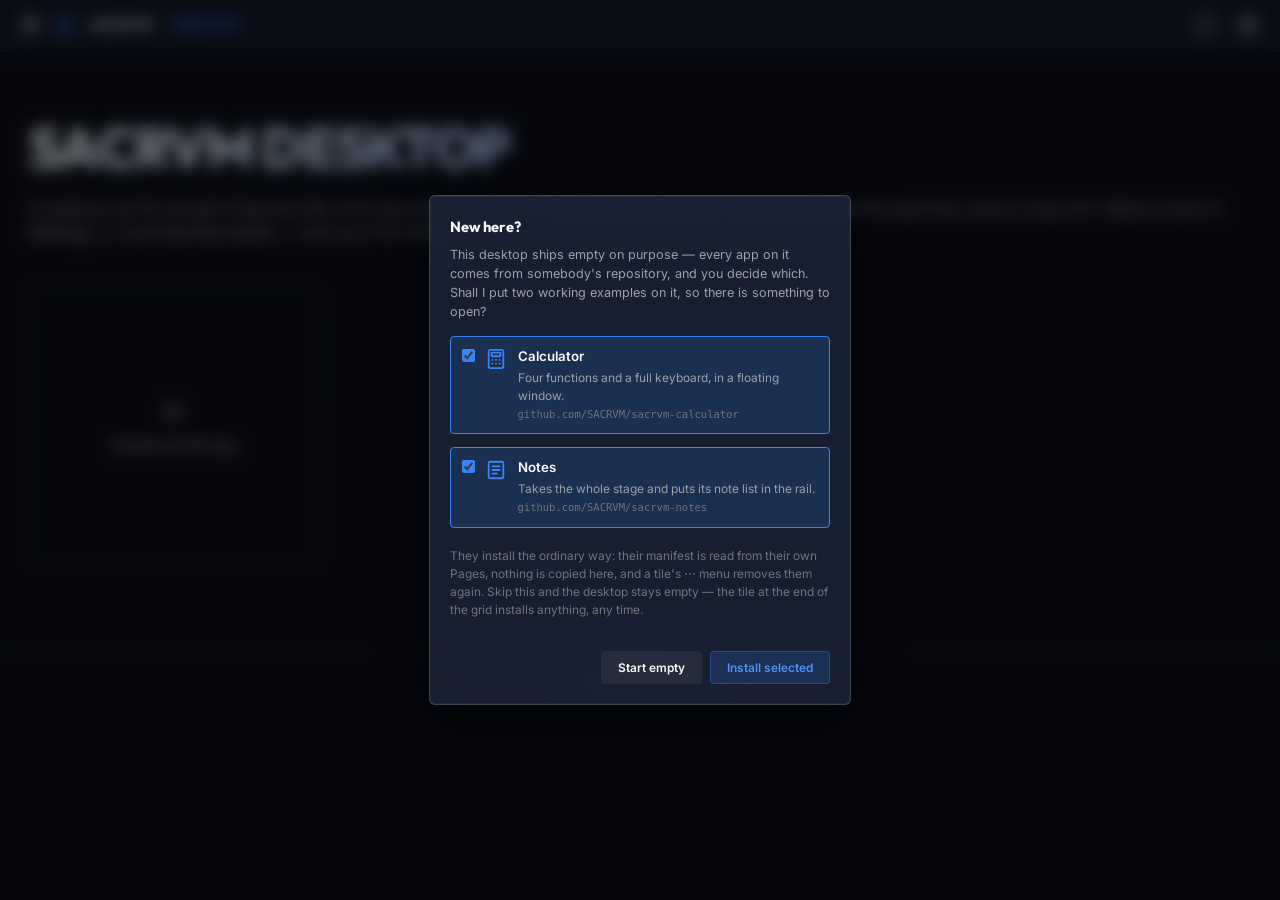
==== index.html @ feb975e4 "The desktop stops lending its hull APPKIT 1.4.0 inverts the shell model: an app is complete — nav, t" ====
<!DOCTYPE html>
<html lang="en">
<head>
    <meta charset="UTF-8">
    <meta name="viewport" content="width=device-width, initial-scale=1.0">
    <title>SACRVM DESKTOP</title>
    <meta name="description" content="A web desktop you fill yourself: paste a repo URL, the app installs. Zero dependencies, zero build — apps are web components, the desktop is one page.">

    <meta property="og:title" content="SACRVM DESKTOP">
    <meta property="og:description" content="A web desktop you fill yourself: paste a repo URL, the app installs.">
    <meta property="og:url" content="https://desktop.sacrvm.dev/">
    <meta property="og:type" content="website">

    <link rel="icon" href="data:image/svg+xml,<svg xmlns='http://www.w3.org/2000/svg' viewBox='0 0 24 24' fill='none' stroke='%233b82f6' stroke-width='2' stroke-linecap='round' stroke-linejoin='round'><path d='M21 16V8a2 2 0 0 0-1-1.73l-7-4a2 2 0 0 0-2 0l-7 4A2 2 0 0 0 3 8v8a2 2 0 0 0 1 1.73l7 4a2 2 0 0 0 2 0l7-4A2 2 0 0 0 21 16z'/><polyline points='3.27 6.96 12 12.01 20.73 6.96'/><line x1='12' y1='22.08' x2='12' y2='12'/></svg>">

    <link rel="stylesheet" href="kit/css/ui.css">
    <link rel="stylesheet" href="desktop.css">

    <!-- The kit is vendored: this repo owns a copy of kit/ and upgrades when
         it chooses. A desktop hosts apps it does not know in advance, so it
         loads the whole kit rather than cherry-picking. -->
    <script defer src="kit/js/all.js"></script>
    <script defer src="desktop.js"></script>
</head>
<body class="app-page">
    <!-- ONE stage, and the apps on it are COMPLETE: each draws its own
         chrome. The desktop owns only its home section — ribbon included —
         and the bare stage; on stage it is present through context.host,
         rendered by the app in its own nav. -->
    <div class="app-stage" id="app-stage">
        <!-- Shown at "#/", hidden while a view app is on stage. The ribbon
             is the home's chrome, so it lives and dies with it — and it
             stays quiet: two icon buttons, no chrome competing with the
             apps. Installing lives in the grid, where the apps are. -->
        <div id="app-home" class="app-home">
            <sac-nav brand="SACRVM" brand-icon="cube" brand-href="#/" app-name="DESKTOP">
                <div slot="toolbar" class="toolbar">
                    <!-- Only there once somebody said who they are: anonymous is the
                         default, and an empty badge would be chrome about nothing. -->
                    <button class="nav-icon-btn who-btn" id="me-btn" hidden title="You" aria-label="You">
                        <sac-avatar id="me-avatar" style="--avatar-size: 26px"></sac-avatar>
                    </button>
                    <button class="nav-icon-btn" id="info-btn" title="How this works" aria-label="How this works">
                        <sac-icon name="info"></sac-icon>
                    </button>
                    <button class="nav-icon-btn" id="settings-btn" title="Settings" aria-label="Settings">
                        <sac-icon name="settings"></sac-icon>
                    </button>
                </div>
            </sac-nav>

            <div class="orb"></div>

            <div class="hub-container">
                <header>
                    <h1>SACRVM DESKTOP</h1>
                    <p class="intro-text">
                        A desktop you fill yourself. Paste the URL of an app repository and it
                        is installed — the desktop remembers where the app lives, never a copy
                        of it. Make it yours in <strong>Settings</strong>, or read
                        <strong>how this works</strong> — both up in the ribbon.
                    </p>
                </header>

                <!-- Apps, then the install tile that closes the row.
                     desktop.js keeps that tile last on every render. -->
                <main class="grid" id="tiles"></main>
            </div>

            <sac-footer brand="SACRVM DESKTOP"
                        link-href="https://github.com/SACRVM/sacrvm-desktop" link-label="GITHUB"></sac-footer>
        </div>
        <!-- View apps are appended here by sac.apps. -->
    </div>

    <sac-command-palette></sac-command-palette>
</body>
</html>
---- kit/css/ui.css ----
/* ==========================================================================
   SACRVM APPKIT — global stylesheet
   Tokens, element baseline, CSS patterns and page layouts in one file.

   THEMING MODEL — seeds in, everything else derived:
   A theme is (a) a handful of SEED colors and (b) a light-or-dark flag.
   Every other color in the kit is DERIVED from the seeds via color-mix(),
   so swapping seeds (or flipping the flag) re-themes every component and
   pattern at once. Components never use raw colors — seeds and derived
   tokens only.

   - Dark is the default (:root). Its seed values are the kit's proven
     production palette.
   - Light mode: <html data-theme="light"> — swaps the neutral seeds and the
     few direction-dependent derivations. Nothing else changes.
   - Custom theme: override seeds after this file loads. Example:

       :root { --accent: #10b981; }                     (per-app accent)
       :root[data-theme="light"] { --bg: #fdf6ec; }     (custom light ground)

   This file is REQUIRED by every kit component. Components reference the
   tokens without fallback values on purpose: a missing ui.css should fail
   loudly (unstyled), not silently drift (var() fallbacks rot).
   ========================================================================== */

/* --------------------------------------------------------------------------
   1. Fonts — self-hosted (OFL 1.1), latin + latin-ext subsets.
   Inter 400/500/600 (body/UI), Outfit 600/700/800 (display/headlines).
   Anything outside the unicode-ranges falls back to the system sans stack.
   -------------------------------------------------------------------------- */
@font-face {
    font-family: 'Inter';
    font-style: normal;
    font-weight: 400 600;
    font-display: swap;
    src: url('../fonts/inter-latin.woff2') format('woff2');
    unicode-range: U+0000-00FF, U+0131, U+0152-0153, U+02BB-02BC, U+02C6, U+02DA, U+02DC, U+0304, U+0308, U+0329, U+2000-206F, U+20AC, U+2122, U+2191, U+2193, U+2212, U+2215, U+FEFF, U+FFFD;
}
@font-face {
    font-family: 'Inter';
    font-style: normal;
    font-weight: 400 600;
    font-display: swap;
    src: url('../fonts/inter-latin-ext.woff2') format('woff2');
    unicode-range: U+0100-02BA, U+02BD-02C5, U+02C7-02CC, U+02CE-02D7, U+02DD-02FF, U+0304, U+0308, U+0329, U+1D00-1DBF, U+1E00-1E9F, U+1EF2-1EFF, U+2020, U+20A0-20AB, U+20AD-20C0, U+2113, U+2C60-2C7F, U+A720-A7FF;
}
@font-face {
    font-family: 'Outfit';
    font-style: normal;
    font-weight: 600 800;
    font-display: swap;
    src: url('../fonts/outfit-latin.woff2') format('woff2');
    unicode-range: U+0000-00FF, U+0131, U+0152-0153, U+02BB-02BC, U+02C6, U+02DA, U+02DC, U+0304, U+0308, U+0329, U+2000-206F, U+20AC, U+2122, U+2191, U+2193, U+2212, U+2215, U+FEFF, U+FFFD;
}
@font-face {
    font-family: 'Outfit';
    font-style: normal;
    font-weight: 600 800;
    font-display: swap;
    src: url('../fonts/outfit-latin-ext.woff2') format('woff2');
    unicode-range: U+0100-02BA, U+02BD-02C5, U+02C7-02CC, U+02CE-02D7, U+02DD-02FF, U+0304, U+0308, U+0329, U+1D00-1DBF, U+1E00-1E9F, U+1EF2-1EFF, U+2020, U+20A0-20AB, U+20AD-20C0, U+2113, U+2C60-2C7F, U+A720-A7FF;
}

/* --------------------------------------------------------------------------
   2. SEEDS — the whole theme is these values + the light/dark flag.
   -------------------------------------------------------------------------- */
:root {
    /* Native chrome (select popups, date pickers, autofill, scrollbars)
       follows the app's scheme. Flipped by [data-theme="light"]. */
    color-scheme: dark;

    /* Neutral seeds — shared-hue slate family (bg/panel/glass sharing one
       hue makes a raised surface read as raised, not foreign). */
    --bg:      #0b0f1a;     /* page ground */
    --fg:      #f8fafc;     /* foreground: text, borders, hover washes */
    --surface: #1e293b;     /* the glassmorphic material (tiles, windows) */

    /* Semantic seeds. --accent is THE per-app override point (one variable
       re-themes a whole app). The other four encode state, separate from
       brand identity. */
    --accent:      #3b82f6; /* app identity / primary actions */
    --accent-edit: #a855f7; /* edit modes */
    --accent-warm: #f97316; /* shared/unsaved/attention state */
    --danger:      #ef4444; /* destructive / overdue */
    --ok:          #22c55e; /* success */
    --on-accent:   #ffffff; /* ink on accent/edit/danger FILLS; warm + ok
                               take the dark inks --on-warm/--on-ok instead
                               (see the AA layer in the derived block) */

    /* Direction poles for derivation: surfaces "lift" toward --lift when
       raised; shadows and sunken fields mix toward --sink. */
    --lift: #ffffff;
    --sink: #000000;

    /* Viewport ground (canvas areas) — black in every theme by convention;
       override per app if a light viewport is wanted. */
    --viewport-bg: #000000;

    /* Data palette — 10 named slots for user-colored things (chips, labels,
       series). Persisted data stores the slot NAME, not a hex, so a re-theme
       never rewrites stored records. Not derived: it IS data. */
    --palette-blue:   #3b82f6;
    --palette-orange: #f97316;
    --palette-red:    #ef4444;
    --palette-green:  #10b981;
    --palette-purple: #8b5cf6;
    --palette-pink:   #ec4899;
    --palette-yellow: #eab308;
    --palette-teal:   #14b8a6;
    --palette-gray:   #64748b;
    --palette-indigo: #6366f1;

    /* Motion rails — use these instead of ad-hoc cubic-beziers so all views
       stay in one motion language. */
    --ease-bounce: cubic-bezier(0.175, 0.885, 0.32, 1.275);
    --ease-smooth: cubic-bezier(0.4, 0, 0.2, 1);
    --ease-swift:  cubic-bezier(0.77, 0, 0.175, 1);   /* panel slides */

    /* Shape scale — one radius per element class; identical in every theme
       (never redeclared in a [data-theme] block). Override the three vars
       to resharpen or soften the whole kit at once. */
    --radius-s: 2px;   /* mini elements: strips, tracks, tiny thumbs, inner wells */
    --radius-m: 4px;   /* controls: buttons, inputs, chips, menu items, tabs */
    --radius-l: 6px;   /* surfaces: panels, cards, tiles, windows, dialogs, popovers, toasts */
}

/* --------------------------------------------------------------------------
   3. DERIVED TOKENS — never set these in a theme; override a seed instead.
   (The cascade still lets a brand pin an individual derived token if it
   truly must — that is the escape hatch, not the mechanism.)

   Also derived ON the per-app hosts, not only on :root. An app that carries
   its own --accent would otherwise get half a retheme: direct var(--accent)
   users follow it, while everything derived still resolves against the root's
   accent — custom properties are substituted where they are DECLARED, so a
   derivation living only on :root has the root's seed baked in.

   .sac-app is set by sac.app.Element on every app element, so an app is an
   accent scope wherever it runs — on a desktop's stage, in a window, or
   alone in its own page. .sac-app-view and sac-window cover apps that
   implement the contract by hand.
   -------------------------------------------------------------------------- */
:root,
.sac-app,
.sac-app-view,
sac-window {
    /* Surfaces */
    --panel:       color-mix(in srgb, var(--bg) 95%, var(--lift));      /* sidebars, cards   */
    --panel-2:     color-mix(in srgb, var(--bg) 90%, var(--lift));      /* elevated panel    */
    --glass-hue:   color-mix(in srgb, var(--surface) 45%, var(--bg));   /* internal carrier  */
    --glass:       color-mix(in srgb, var(--glass-hue) 70%, transparent);   /* windows, overlays */
    --glass-strong:color-mix(in srgb, var(--glass-hue) 88%, transparent);   /* menus, nav ribbon */
    --tile:        color-mix(in srgb, var(--surface) 70%, transparent);     /* launcher tiles    */
    --tile-hover:  color-mix(in srgb, var(--surface) 90%, transparent);
    --field:       color-mix(in srgb, var(--sink) 30%, transparent);        /* input/select bg   */

    /* Text — two-step secondary: --text-muted carries real secondary
       information (AA on every plane); --text-dim is strictly tertiary,
       never the only carrier of information, and holds 3:1 on --surface —
       the worst-case (lightest) plane — in both themes at this ratio. */
    --text:       var(--fg);
    --text-muted: color-mix(in srgb, var(--fg) 62%, var(--bg));
    --text-dim:   color-mix(in srgb, var(--fg) 43%, var(--bg));

    /* Lines + washes */
    --border:        color-mix(in srgb, var(--fg) 8%, transparent);
    --border-strong: color-mix(in srgb, var(--fg) 16%, transparent);
    --hover:         color-mix(in srgb, var(--fg) 8%, transparent);   /* hover wash        */
    --hover-strong:  color-mix(in srgb, var(--fg) 14%, transparent);  /* active/press wash */

    /* Accent derivations — follow --accent automatically, so the per-app
       accent override re-themes these too. */
    --accent-strong: color-mix(in oklab, var(--accent) 82%, var(--sink)); /* hover of primary */
    --accent-tint:   color-mix(in srgb, var(--accent) 16%, transparent);  /* active-item bg   */
    --accent-glow:   color-mix(in srgb, var(--accent) 30%, transparent);  /* glows, shadows   */

    /* AA layer — a state color has two jobs at two contrast bars, and one
       lightness cannot serve both: identity (rings, borders, icons — 3:1)
       stays the seed itself; a plane that CARRIES TEXT needs 4.5:1 with its
       ink. Every ratio below is solved against the default seeds and the
       worst-case plane; a brand pouring in very different seeds re-checks
       (or pins) these.
       Warm + ok keep the seed as fill — white can never reach 4.5:1 on those
       hues (a property of the hue, not a calibration issue) — and take a
       dark ink instead. */
    --accent-fill:      color-mix(in oklab, var(--accent) 91%, var(--sink));
    --accent-edit-fill: color-mix(in oklab, var(--accent-edit) 93%, var(--sink));
    --danger-fill:      color-mix(in oklab, var(--danger) 91%, var(--sink));
    --accent-warm-fill: var(--accent-warm);
    --ok-fill:          var(--ok);

    --on-edit:   var(--on-accent);
    --on-danger: var(--on-accent);
    --on-warm:   color-mix(in srgb, var(--sink) 68%, var(--accent-warm));
    --on-ok:     color-mix(in srgb, var(--sink) 63%, var(--ok));

    /* The same state colors, readable as TEXT on this theme's ground —
       solved against --surface, the lightest plane in dark. The light block
       re-solves these toward --sink. */
    --accent-text:      color-mix(in oklab, var(--accent) 90%, var(--lift));
    --accent-edit-text: color-mix(in oklab, var(--accent-edit) 86%, var(--lift));
    --accent-warm-text: var(--accent-warm);   /* passes on dark as-is */
    --danger-text:      color-mix(in oklab, var(--danger) 89%, var(--lift));
    --ok-text:          var(--ok);            /* passes on dark as-is */

    /* Elevation */
    --shadow-1: 0 2px 8px  color-mix(in srgb, var(--sink) 35%, transparent);
    --shadow-2: 0 8px 24px color-mix(in srgb, var(--sink) 45%, transparent);

    /* Scrollbar parts (also duplicated inside scrollable Shadow DOM — the
       global rules below do not pierce shadow roots). */
    --scrollbar-thumb:       color-mix(in srgb, var(--fg) 18%, transparent);
    --scrollbar-thumb-hover: color-mix(in srgb, var(--fg) 32%, transparent);
}

/* --------------------------------------------------------------------------
   4. LIGHT FLAG — swaps neutral seeds + the few direction-dependent
   derivations. Semantic seeds and the palette stay (they read fine on light
   ground); override them per brand if needed.
   -------------------------------------------------------------------------- */
:root[data-theme="light"] {
    color-scheme: light;

    --bg:      #eef2f7;
    --fg:      #0f172a;
    --surface: #ffffff;
    /* Raised surfaces still lift toward white on light ground (material
       convention); shadows still sink toward black — poles stay. */

    /* Direction-dependent re-derivations (same seeds, different ratios): */
    --field:    color-mix(in srgb, var(--sink) 5%, transparent);
    --shadow-1: 0 2px 8px  color-mix(in srgb, var(--sink) 12%, transparent);
    --shadow-2: 0 8px 24px color-mix(in srgb, var(--sink) 18%, transparent);
    --glass:        color-mix(in srgb, var(--glass-hue) 78%, transparent);
    --glass-strong: color-mix(in srgb, var(--glass-hue) 92%, transparent);

    /* Elevation must step PERCEPTIBLY toward white here — the dark ratios
       (95/90% of an already almost-white bg) leave no visible lift
       (measured: dL 0.002 per step, far below perceptibility). */
    --panel:   color-mix(in srgb, var(--bg) 62%, var(--lift));
    --panel-2: color-mix(in srgb, var(--bg) 30%, var(--lift));

    /* State-as-text re-solved for a white worst-case plane. */
    --accent-text:      color-mix(in oklab, var(--accent) 91%, var(--sink));
    --accent-edit-text: color-mix(in oklab, var(--accent-edit) 93%, var(--sink));
    --accent-warm-text: color-mix(in oklab, var(--accent-warm) 81%, var(--sink));
    --danger-text:      color-mix(in oklab, var(--danger) 91%, var(--sink));
    --ok-text:          color-mix(in oklab, var(--ok) 75%, var(--sink));
}

/* `data-theme="auto"` follows the OS instead of an explicit choice — same
   declarations as the light block above, gated behind prefers-color-scheme.
   Keep this block in sync with the light block above. */
@media (prefers-color-scheme: light) {
    :root[data-theme="auto"] {
        color-scheme: light;

        --bg:      #eef2f7;
        --fg:      #0f172a;
        --surface: #ffffff;

        --field:    color-mix(in srgb, var(--sink) 5%, transparent);
        --shadow-1: 0 2px 8px  color-mix(in srgb, var(--sink) 12%, transparent);
        --shadow-2: 0 8px 24px color-mix(in srgb, var(--sink) 18%, transparent);
        --glass:        color-mix(in srgb, var(--glass-hue) 78%, transparent);
        --glass-strong: color-mix(in srgb, var(--glass-hue) 92%, transparent);

        --panel:   color-mix(in srgb, var(--bg) 62%, var(--lift));
        --panel-2: color-mix(in srgb, var(--bg) 30%, var(--lift));

        --accent-text:      color-mix(in oklab, var(--accent) 91%, var(--sink));
        --accent-edit-text: color-mix(in oklab, var(--accent-edit) 93%, var(--sink));
        --accent-warm-text: color-mix(in oklab, var(--accent-warm) 81%, var(--sink));
        --danger-text:      color-mix(in oklab, var(--danger) 91%, var(--sink));
        --ok-text:          color-mix(in oklab, var(--ok) 75%, var(--sink));
    }
}

/* --------------------------------------------------------------------------
   5. Scrollbars — global. NOTE: `*` does NOT pierce Shadow DOM; components
   with scrollable shadow content must duplicate these rules inside.
   -------------------------------------------------------------------------- */
* {
    scrollbar-width: thin;
    scrollbar-color: var(--scrollbar-thumb) transparent;
}
*::-webkit-scrollbar { width: 10px; height: 10px; }
*::-webkit-scrollbar-track { background: transparent; }
*::-webkit-scrollbar-thumb {
    background: var(--scrollbar-thumb);
    background-clip: content-box;
    border: 2px solid transparent;
    border-radius: var(--radius-s);
}
*::-webkit-scrollbar-thumb:hover {
    background: var(--scrollbar-thumb-hover);
    background-clip: content-box;
}
*::-webkit-scrollbar-corner { background: transparent; }

/* --------------------------------------------------------------------------
   6. Base
   -------------------------------------------------------------------------- */
* { box-sizing: border-box; }

html, body {
    margin: 0;
    padding: 0;
    min-height: 100vh;
    background: var(--bg);
    color: var(--text);
    font-family: 'Inter', -apple-system, BlinkMacSystemFont, sans-serif;
    font-size: 14px;
    line-height: 1.5;
    -webkit-font-smoothing: antialiased;
}

h1, h2, h3, h4, h5, h6 {
    font-family: 'Outfit', sans-serif;
    font-weight: 700;
    letter-spacing: -0.02em;
    margin: 0;
}

a { color: var(--accent); text-decoration: none; }
a:hover { text-decoration: underline; }
/* Block-level link cards are buttons in spirit — hover-underlining their
   whole text body reads as a rendering glitch. (0,2,0) outweighs (0,1,1). */
.tile:hover { text-decoration: none; }

button {
    font-family: inherit;
    cursor: pointer;
    border: none;
    background: none;
    color: inherit;
}

/* --------------------------------------------------------------------------
   7. Form baseline
   -------------------------------------------------------------------------- */
label {
    display: block;
    font-size: 0.7rem;
    text-transform: uppercase;
    color: var(--text-muted);
    margin-bottom: 0.4rem;
    font-weight: 700;
    letter-spacing: 0.05em;
}

input, textarea {
    font-family: inherit;
    color: var(--text);
    background: var(--field);
    border: 1px solid var(--border);
    border-radius: var(--radius-m);
    padding: 0.6rem;
    width: 100%;
    transition: border-color 0.2s ease, background 0.2s ease;
}
input:hover:not(:disabled) {
    border-color: var(--border-strong);
}
input:focus, textarea:focus {
    outline: none;
    border-color: var(--accent);
    box-shadow: 0 0 0 2px color-mix(in srgb, var(--accent) 10%, transparent);
}

/* Hide native number spinners */
input::-webkit-outer-spin-button,
input::-webkit-inner-spin-button { -webkit-appearance: none; margin: 0; }
input[type="number"] { -moz-appearance: textfield; appearance: textfield; }

/* Selection is re-enabled where text entry happens (workspace pages set
   user-select:none on body). */
input, textarea, [contenteditable] {
    -webkit-user-select: text;
    user-select: text;
}

/* <select>: dark field + painted chevron. appearance:none kills the native
   arrow, so we paint our own AS A BACKGROUND IMAGE ONLY — sizing classes may
   add padding/width but MUST NOT re-declare the `background` shorthand
   (that wipes the chevron; documented trap, see the style guide). */
select {
    appearance: none;
    width: 100%;
    background-color: var(--field);
    background-image: url("data:image/svg+xml,%3Csvg xmlns='http://www.w3.org/2000/svg' width='12' height='12' viewBox='0 0 24 24' fill='none' stroke='%2394a3b8' stroke-width='2.5' stroke-linecap='round' stroke-linejoin='round'%3E%3Cpolyline points='6 9 12 15 18 9'/%3E%3C/svg%3E");
    background-repeat: no-repeat;
    background-position: right 10px center;
    border: 1px solid var(--border);
    border-radius: var(--radius-m);
    padding: 8px 32px 8px 10px;
    color: var(--text);
    font-family: inherit;
    font-size: 13px;
    outline: none;
    cursor: pointer;
    transition: border-color 0.15s;
}
select:focus { border-color: var(--accent); }
select option { background-color: var(--panel); color: var(--text); }
:root[data-theme="light"] select {
    background-image: url("data:image/svg+xml,%3Csvg xmlns='http://www.w3.org/2000/svg' width='12' height='12' viewBox='0 0 24 24' fill='none' stroke='%2364748b' stroke-width='2.5' stroke-linecap='round' stroke-linejoin='round'%3E%3Cpolyline points='6 9 12 15 18 9'/%3E%3C/svg%3E");
}

input[type="checkbox"], input[type="radio"] {
    width: auto;
    accent-color: var(--accent);
}

/* Table & kbd baseline — plain markup, no class required. */
table {
    width: 100%;
    border-collapse: collapse;
    font-size: 0.875rem;
}
th {
    text-align: left;
    font-size: 0.68rem;
    text-transform: uppercase;
    letter-spacing: 0.08em;
    color: var(--text-dim);
    font-weight: 700;
    padding: 0.45rem 0.9rem 0.45rem 0;
    border-bottom: 1px solid var(--border-strong);
}
td {
    padding: 0.55rem 0.9rem 0.55rem 0;
    border-bottom: 1px solid var(--border);
    color: var(--text-muted);
    vertical-align: top;
}
tbody tr:hover {
    background: color-mix(in srgb, var(--fg) 3%, transparent);
}

kbd {
    font-family: ui-monospace, SFMono-Regular, Menlo, Consolas, monospace;
    font-size: 0.82em;
    background: var(--field);
    border: 1px solid var(--border-strong);
    border-bottom-width: 2px;
    border-radius: var(--radius-s);
    padding: 2px 6px;
    color: var(--text);
}

/* --------------------------------------------------------------------------
   8. Buttons
   .btn is THE button (one class, replacing the legacy .btn/.tool-btn pair).
   Default: full-width uppercase sidebar button. Inside a .toolbar it shrinks
   to the 32px ribbon recipe — no repeated inline styles anywhere.
   -------------------------------------------------------------------------- */
.btn {
    background: color-mix(in srgb, var(--fg) 5%, transparent);
    border: 1px solid var(--border);
    color: var(--text);
    padding: 0.5rem 1rem;
    border-radius: var(--radius-m);
    font-weight: 600;
    cursor: pointer;
    width: 100%;
    font-family: inherit;
    text-transform: uppercase;
    letter-spacing: 0.02em;
    transition: all 0.2s ease;
    font-size: 0.7rem;
    display: flex;
    align-items: center;
    justify-content: center;
    gap: 8px;
}
.btn:hover:not(:disabled) {
    background: var(--hover);
    border-color: var(--accent);
}
.btn.primary {
    background: var(--accent-fill);
    color: var(--on-accent);
    border-color: transparent;
    transition: all 0.2s var(--ease-bounce);
}
.btn.primary:hover:not(:disabled) {
    background: var(--accent-strong);
    transform: translateY(-1px);
    box-shadow: 0 4px 12px var(--accent-glow);
}
.btn.danger {
    background: var(--danger-fill);
    border-color: transparent;
    color: var(--on-danger);
}
.btn.danger:hover:not(:disabled) {
    background: color-mix(in oklab, var(--danger) 82%, var(--sink));
}
.btn:disabled {
    opacity: 0.3;
    cursor: not-allowed;
}
/* [hidden] needs saying out loud here too: .btn's display:flex beats the
   UA's hidden rule (the same trap .sac-app-view guards against). */
.btn[hidden] { display: none; }

/* Toolbar recipe — for nav [slot="toolbar"] content and any button strip. */
.toolbar {
    display: flex;
    align-items: center;
    gap: 0.5rem;
}
.toolbar .btn {
    width: auto;
    height: 32px;
    padding: 0 0.8rem;
    font-size: 0.68rem;
}

/* Round icon button for ribbons/toolbars. */
.nav-icon-btn {
    background: transparent;
    border: none;
    color: var(--text-muted);
    cursor: pointer;
    width: 36px;
    height: 36px;
    display: flex;
    align-items: center;
    justify-content: center;
    border-radius: 50%;
    transition: all 0.2s var(--ease-smooth);
    padding: 0;
}
.nav-icon-btn:hover {
    background: var(--hover);
    color: var(--text);
    transform: translateY(-1px);
}
.nav-icon-btn:active {
    transform: translateY(0);
    background: var(--hover-strong);
}
.nav-icon-btn svg {
    width: 20px;
    height: 20px;
    stroke-width: 2.2;
    stroke-linecap: round;
    stroke-linejoin: round;
}

/* --------------------------------------------------------------------------
   9. Panels, cards, menus, logs (CSS patterns — documented in the style guide)
   -------------------------------------------------------------------------- */
.card {
    background: var(--panel);
    padding: 1.25rem;
    border-radius: var(--radius-l);
    border: 1px solid var(--border);
    box-shadow: var(--shadow-1);
}

.glass {
    background: var(--glass-strong);
    backdrop-filter: blur(12px);
    -webkit-backdrop-filter: blur(12px);
    border: 1px solid var(--border-strong);
}

.floating-menu {
    position: absolute;
    z-index: 1000;
    background: var(--glass-strong);
    backdrop-filter: blur(12px);
    -webkit-backdrop-filter: blur(12px);
    border: 1px solid var(--border-strong);
    border-radius: var(--radius-l);
    padding: 8px;
    display: flex;
    flex-direction: column;
    gap: 6px;
    box-shadow: var(--shadow-2);
    min-width: 160px;
    pointer-events: all;
    user-select: none;
}
.floating-menu-header {
    font-size: 0.6rem;
    font-weight: 800;
    color: var(--text-muted);
    text-transform: uppercase;
    letter-spacing: 0.1em;
    padding: 4px 6px;
    border-bottom: 1px solid var(--border);
    margin-bottom: 2px;
}
.floating-menu .btn {
    width: 100%;
    margin-top: 6px;
    padding: 6px;
}

/* Plain div-based log box (the component <sac-log> is the richer option). */
.log {
    font-size: 0.7rem;
    color: var(--text-muted);
    height: 100px;
    overflow-y: auto;
    background: var(--field);
    padding: 0.75rem;
    border-radius: var(--radius-m);
    border: 1px solid var(--border);
    font-family: monospace;
}

/* Skeleton — shimmering placeholder block for content still loading. */
.skeleton {
    position: relative;
    overflow: hidden;
    border-radius: var(--radius-m);
    background: color-mix(in srgb, var(--fg) 7%, transparent);
}
.skeleton::after {
    content: "";
    position: absolute;
    inset: 0;
    background: linear-gradient(90deg, transparent, color-mix(in srgb, var(--fg) 6%, transparent), transparent);
    animation: skeleton-sweep 1.6s infinite var(--ease-smooth);
}
.skeleton.text {
    height: 0.9em;
    border-radius: var(--radius-s);
}
.skeleton.circle {
    border-radius: 50%;
}
@keyframes skeleton-sweep {
    from { transform: translateX(-100%); }
    to   { transform: translateX(100%); }
}

/* --------------------------------------------------------------------------
   10. Breadcrumbs, pagination, empty states, badges
   (CSS patterns — documented on the style guide's Patterns page)
   -------------------------------------------------------------------------- */

/* Breadcrumbs — <ol class="crumbs"><li><a href="…">…</a></li>…
   <li aria-current="page">Current</li></ol>. Last crumb is either plain text
   or carries aria-current="page" on the <li> or an inner <a>. */
.crumbs {
    display: flex;
    flex-wrap: wrap;
    align-items: center;
    list-style: none;
    margin: 0;
    padding: 0;
    font-size: 0.8rem;
}
.crumbs li {
    display: flex;
    align-items: center;
}
.crumbs li + li::before {
    content: "\203A";
    margin: 0 0.5rem;
    color: var(--text-dim);
}
.crumbs a {
    color: var(--text-muted);
}
.crumbs a:hover {
    color: var(--text);
}
.crumbs [aria-current="page"] {
    color: var(--text);
    font-weight: 500;
}

/* Pagination — <nav class="pagination"> of <button>/<a> page items, an
   optional non-interactive ellipsis (.gap), and prev/next controls that use
   the same items disabled via :disabled (button) or .disabled/[aria-disabled]
   (anchor, which has no native disabled state). */
.pagination {
    display: flex;
    align-items: center;
    gap: 0.25rem;
}
.pagination button,
.pagination a {
    display: flex;
    align-items: center;
    justify-content: center;
    min-width: 30px;
    height: 30px;
    padding: 0 0.4rem;
    border: none;
    border-radius: var(--radius-m);
    background: transparent;
    color: var(--text-muted);
    font-family: inherit;
    font-size: 0.8rem;
    font-weight: 600;
    text-decoration: none;
    cursor: pointer;
    transition: background 0.15s ease, color 0.15s ease;
}
.pagination button:hover:not(:disabled),
.pagination a:hover:not(.disabled) {
    background: var(--hover);
    color: var(--text);
}
.pagination button.active,
.pagination a.active,
.pagination button[aria-current="page"],
.pagination a[aria-current="page"] {
    background: var(--accent-tint);
    color: var(--accent);
}
.pagination button:disabled,
.pagination a.disabled,
.pagination a[aria-disabled="true"] {
    opacity: 0.35;
    cursor: not-allowed;
    pointer-events: none;
}
.pagination .gap {
    display: flex;
    align-items: center;
    justify-content: center;
    min-width: 30px;
    height: 30px;
    color: var(--text-dim);
    cursor: default;
}

/* Empty state — centered "nothing here yet" filler for a panel or card. */
.empty-state {
    display: flex;
    flex-direction: column;
    align-items: center;
    text-align: center;
    padding: 2.5rem 1rem;
    gap: 0.4rem;
}
/* Direct child only: an empty state usually carries a button that offers the
   way out, and a descendant selector would paint that button's icon dim too
   — grey ink on a filled accent surface. */
.empty-state > sac-icon {
    --icon-size: 36px;
    color: var(--text-dim);
    margin-bottom: 0.5rem;
}
.empty-state b,
.empty-state strong,
.empty-state h3 {
    color: var(--text-muted);
    font-size: 0.95rem;
    font-weight: 600;
}
.empty-state p {
    color: var(--text-dim);
    font-size: 0.85rem;
    margin: 0;
    max-width: 32ch;
}
.empty-state .btn {
    width: auto;
    margin-top: 0.75rem;
}

/* Badge dot / count — attach to any element whose parent carries
   .has-badge (position: relative). The 2px ring is the GROUND color
   (--bg) showing through, not a colored border, so it separates the badge
   from whatever sits underneath without violating the no-thick-border rule. */
.has-badge {
    position: relative;
}
.badge-dot {
    position: absolute;
    top: -2px;
    right: -2px;
    width: 8px;
    height: 8px;
    border-radius: 50%;
    background: var(--accent);
    box-shadow: 0 0 0 2px var(--bg);
    pointer-events: none;
}
.badge-dot.warn { background: var(--accent-warm); }
.badge-dot.danger { background: var(--danger); }
.badge-dot.ok { background: var(--ok); }

.badge-count {
    position: absolute;
    top: -6px;
    right: -6px;
    display: flex;
    align-items: center;
    justify-content: center;
    min-width: 16px;
    height: 16px;
    padding: 0 4px;
    border-radius: 999px;
    background: var(--accent-fill);
    color: var(--on-accent);
    font-size: 0.65rem;
    font-weight: 700;
    /* Digits have no descenders; trim the line box to cap height so the
       count sits in the pill's optical middle, not above it. */
    text-box: trim-both cap alphabetic;
    line-height: 1;
    box-shadow: 0 0 0 2px var(--bg);
    pointer-events: none;
}
.badge-count.warn { background: var(--accent-warm); }
.badge-count.danger { background: var(--danger); }
.badge-count.ok { background: var(--ok); }

/* --------------------------------------------------------------------------
   11. Launcher / hub — tile grid
   -------------------------------------------------------------------------- */
.orb {
    position: fixed;
    width: 50vw;
    height: 50vw;
    background: radial-gradient(circle, color-mix(in srgb, var(--accent) 5%, transparent) 0%, transparent 70%);
    border-radius: 50%;
    top: -10vw;
    right: -10vw;
    z-index: -1;
    pointer-events: none;
}

.hub-container {
    max-width: 1400px;
    margin: 0 auto;
    /* 50px clears the fixed <sac-nav> — the same clearance .main-layout and
       #app-root carry; the 4rem on top is the hero's own breathing room. */
    padding: calc(50px + 4rem) 2rem 2rem;
}
/* Inside a container that already cleared the nav (#app-root, or the shell
   stage inside .main-layout) — take the 50px back so the two never stack. */
#app-root .hub-container,
.main-layout .hub-container { padding-top: 4rem; }
.hub-container header {
    margin-bottom: 3rem;
}
.hub-container h1 {
    font-size: clamp(2.5rem, 8vw, 4rem);
    font-weight: 800;
    background: linear-gradient(135deg, var(--text) 0%, var(--accent) 100%);
    -webkit-background-clip: text;
    -webkit-text-fill-color: transparent;
    background-clip: text;
    letter-spacing: -0.03em;
    margin-bottom: 0.5rem;
}
.hub-container .intro-text {
    color: var(--text-muted);
    font-size: 1.125rem;
    margin: 0;
}

.grid {
    display: grid;
    grid-template-columns: repeat(auto-fill, minmax(280px, 1fr));
    grid-auto-rows: 280px;
    gap: 1.5rem;
}

.tile {
    position: relative;
    background: var(--tile);
    backdrop-filter: blur(12px);
    -webkit-backdrop-filter: blur(12px);
    border: 1px solid var(--border-strong);
    border-radius: var(--radius-l);
    padding: 2rem;
    text-decoration: none;
    color: var(--text);
    display: flex;
    flex-direction: column;
    justify-content: flex-end;
    transition: transform 0.4s var(--ease-bounce), border-color 0.4s var(--ease-bounce),
                box-shadow 0.4s var(--ease-bounce), background 0.4s var(--ease-bounce);
    overflow: hidden;
    cursor: pointer;
    /* Persistent compositor layer: without it the browser promotes the tile
       on hover and demotes it after, re-rasterizing the text each way — the
       hover zoom flickers. */
    will-change: transform;
    transform: translateZ(0);
    backface-visibility: hidden;
}
/* Direct child only, same reason as .empty-state: the tile's own mark is
   48px and accent-coloured, an icon inside something nested in the tile is
   not. (Every tile in the kit and the launcher appends it directly.) */
.tile > sac-icon {
    --icon-size: 48px;
    margin-bottom: auto;
    color: var(--accent);
    transition: transform 0.4s var(--ease-bounce);
}
.tile h2 {
    font-size: 1.5rem;
    font-weight: 700;
    margin-bottom: 0.25rem;
}
.tile p {
    color: var(--text-muted);
    font-size: 0.9rem;
    margin: 0;
    line-height: 1.4;
}
.tile:hover {
    /* translate only, no scale: Chromium re-rasters text layers mid-scale-
       animation (raster-scale adaption) — that is unfixable text jitter.
       The zoom feel comes from lift + shadow + glow + the icon's own scale. */
    transform: translateY(-8px) translateZ(0);
    border-color: var(--accent);
    box-shadow: var(--shadow-2), 0 0 20px color-mix(in srgb, var(--accent) 20%, transparent);
    background: var(--tile-hover);
}
.tile:hover > sac-icon {
    transform: scale(1.1) rotate(5deg);
}

/* Variants */
.tile.large { grid-column: span 2; }
.tile.disabled {
    opacity: 0.5;
    cursor: not-allowed;
    filter: grayscale(1);
}
.tile.disabled:hover {
    transform: none;
    border-color: var(--border-strong);
    box-shadow: none;
    background: var(--tile);
}
/* Dashed border = opens as an overlay window, not a page. */
.tile-window {
    background: color-mix(in srgb, var(--glass-hue) 60%, transparent);
    border: 1px dashed var(--border-strong);
}
.tile-window:hover {
    background: color-mix(in srgb, var(--glass-hue) 90%, transparent);
    border: 1px dashed var(--accent);
}

.tile-badge {
    position: absolute;
    top: 24px;
    right: 24px;
    background: color-mix(in srgb, var(--danger) 15%, transparent);
    color: color-mix(in srgb, var(--danger) 70%, var(--fg));
    border: 1px solid color-mix(in srgb, var(--danger) 30%, transparent);
    padding: 4px 10px;
    border-radius: var(--radius-s);
    font-size: 0.65rem;
    font-weight: 800;
    letter-spacing: 0.1em;
    text-transform: uppercase;
}
.tile-badge.accent {
    background: var(--accent-fill);
    color: var(--on-accent);
    border-color: transparent;
}

@media (max-width: 768px) {
    .tile.large { grid-column: span 1; }
    .grid { grid-auto-rows: 240px; }
}

/* --------------------------------------------------------------------------
   12. Workspace layout (tool-page pattern)
   fixed 50px nav (padding-top on .main-layout) + sidebar + viewport.
   -------------------------------------------------------------------------- */
.app-page {
    /* Put this on <body> of a workspace/tool page: full-height flex column,
       no page scroll, no text selection (inputs re-enable it). */
    display: flex;
    flex-direction: column;
    height: 100vh;
    width: 100vw;
    overflow: hidden;
    -webkit-user-select: none;
    user-select: none;
}

.workspace {
    flex: 1;
    display: flex;
    flex-direction: column;
    position: relative;
    overflow: hidden;
    width: 100%;
}

.main-layout {
    flex: 1;
    display: flex;
    overflow: hidden;
    padding-top: 50px; /* room for the fixed 50px <sac-nav> */
}

.sidebar {
    width: 260px;
    background: var(--panel);
    border-right: 1px solid var(--border);
    display: flex;
    flex-direction: column;
    padding: 0.75rem;
    gap: 1.25rem;
    overflow-y: auto;
    z-index: 90;
}

.viewport {
    background: var(--viewport-bg);
    position: relative;
    overflow: hidden;
    flex: 1;
    min-height: 400px;
}

canvas {
    width: 100% !important;
    height: 100% !important;
    display: block;
}

/* A pan-zoom layer inside a .viewport pane (see sac.setupPanZoom). */
.pz-layer {
    position: absolute;
    inset: 0;
    transform-origin: 0 0;
}

/* --------------------------------------------------------------------------
   13. App shell (SPA pattern) + centered card shell
   -------------------------------------------------------------------------- */
#app-root {
    padding-top: 50px; /* room for the fixed <sac-nav> */
    min-height: 100vh;
}

/* Shell stage (sac.apps kind:"view") — the area beside <sac-sidebar> that
   holds the home section and the mounted view apps. It owns the scrolling,
   so the rail and the ribbon stay put. */
.app-stage {
    flex: 1;
    min-width: 0;
    overflow-y: auto;
    position: relative;
}
/* A view fills the stage. [hidden] needs saying out loud: a custom element
   with a display of its own beats the UA's hidden rule. */
.sac-app-view { display: block; }
.sac-app-view[hidden] { display: none; }

.center-shell {
    min-height: 100vh;
    display: flex;
    align-items: center;
    justify-content: center;
    padding: 2rem;
}
.center-card {
    width: 100%;
    max-width: 440px;
    background: var(--tile);
    backdrop-filter: blur(12px);
    -webkit-backdrop-filter: blur(12px);
    border: 1px solid var(--border-strong);
    border-radius: var(--radius-l);
    padding: 3rem 2.5rem;
    text-align: center;
}
.center-card h1 {
    font-size: 2rem;
    font-weight: 800;
    letter-spacing: -0.02em;
    background: linear-gradient(135deg, var(--text) 0%, var(--accent) 100%);
    -webkit-background-clip: text;
    -webkit-text-fill-color: transparent;
    background-clip: text;
    margin-bottom: 0.5rem;
}
.center-card .tagline {
    color: var(--text-muted);
    margin-bottom: 2rem;
    font-size: 0.95rem;
}

/* --------------------------------------------------------------------------
   14. Reduced motion — global user preference.
   NOTE: `*` does NOT pierce Shadow DOM (see section 5) — this collapses
   animations/transitions in the light DOM only. Components with their own
   animations must carry their own prefers-reduced-motion query inside the
   shadow root.
   -------------------------------------------------------------------------- */
@media (prefers-reduced-motion: reduce) {
    *, *::before, *::after {
        animation-duration: 0.01ms !important;
        animation-iteration-count: 1 !important;
        transition-duration: 0.01ms !important;
        scroll-behavior: auto !important;
    }
}
---- desktop.css ----
/* SACRVM DESKTOP — shell-local layout only. Every value is a kit token; the
   desktop adds no colours of its own, so a theme swap carries it whole. */

.section {
    max-width: 1400px;
    margin: 0 auto;
    padding: 0 2rem 3rem;
}
.section h2 { font-size: 1.5rem; margin-bottom: 0.5rem; }
.section .lead {
    color: var(--text-muted);
    max-width: 60ch;
    margin: 0 0 1.5rem;
}

.two-col {
    display: grid;
    grid-template-columns: repeat(auto-fit, minmax(340px, 1fr));
    gap: 1.5rem;
    align-items: start;
}

.steps {
    margin: 0;
    padding-left: 1.2rem;
    color: var(--text-muted);
    line-height: 1.9;
}

.note {
    margin: 1rem 0 0;
    padding-top: 0.9rem;
    border-top: 1px solid var(--border);
    color: var(--text-dim);
    font-size: 0.85rem;
}

.facts { width: 100%; border-collapse: collapse; font-size: 0.9rem; }
.facts td {
    padding: 0.6rem 0;
    border-bottom: 1px solid var(--border);
    vertical-align: top;
}
.facts tr:last-child td { border-bottom: none; }
.facts td:first-child {
    color: var(--text-muted);
    padding-right: 1.5rem;
    white-space: nowrap;
}

/* how.html — the long version: one measured column of prose. */
.doc {
    max-width: 72ch;
    padding-bottom: 3rem;
}
.doc section { margin-bottom: 2.25rem; }
.doc section:last-child { margin-bottom: 0; }
.doc h2 { font-size: 1.3rem; margin-bottom: 0.6rem; }
.doc p { margin: 0 0 0.8rem; }
.doc p:last-child { margin-bottom: 0; }

/* The origin line under every tile — small, dim, and never absent. */
.tile-meta {
    color: var(--text-dim);
    font-size: 0.75rem;
    margin-top: 0.35rem;
}

/* Per-tile menu: size and the way out. Hidden until the tile is hovered or
   something inside it has focus, so a wall of tiles stays calm — but it is
   always reachable by keyboard, and it stays open once opened. */
.tile-menu {
    position: absolute;
    top: 8px;
    right: 10px;
}
.tile-menu-btn {
    width: 28px;
    height: 28px;
    padding: 0;
    display: flex;
    align-items: center;
    justify-content: center;
    font-size: 1.1rem;
    line-height: 1;
    color: var(--text-dim);
    background: none;
    border: none;
    border-radius: var(--radius-m);
    opacity: 0;
    cursor: pointer;
    transition: opacity 0.15s var(--ease-smooth),
                color 0.15s var(--ease-smooth),
                background 0.15s var(--ease-smooth);
}
.tile:hover .tile-menu-btn,
.tile:focus-within .tile-menu-btn,
.tile-menu[open] .tile-menu-btn { opacity: 1; }
.tile-menu-btn:hover { color: var(--text); background: var(--hover); }
.tile-menu-btn:focus-visible {
    opacity: 1;
    outline: 2px solid var(--accent);
    outline-offset: 1px;
}

/* Tile footprints, Windows-Phone style: the tile decides how much room it
   takes. Collapsed on narrow screens, where one column is the only sane
   answer. */
.grid .tile.size-wide  { grid-column: span 2; }
.grid .tile.size-large { grid-column: span 2; grid-row: span 2; }
@media (max-width: 768px) {
    .grid .tile.size-wide,
    .grid .tile.size-large { grid-column: auto; grid-row: auto; }
}

/* The tile that closes the grid — a slot, not an app. */
.tile-add {
    align-items: center;
    justify-content: center;
    gap: 0.6rem;
    background: transparent;
    border: 1px dashed var(--border-strong);
    color: var(--text-muted);
    font: inherit;
    font-weight: 600;
    font-size: 0.95rem;
    cursor: pointer;
}
.tile-add > sac-icon {
    --icon-size: 32px;
    margin-bottom: 0;
    color: var(--text-muted);
}
.tile-add:hover {
    border-color: var(--accent);
    color: var(--text);
}
.tile-add:hover > sac-icon { color: var(--accent); }

/* The profile badge in the ribbon: an avatar, not an icon, so it gets no icon
   padding and keeps its own round shape. */
.who-btn {
    padding: 0;
    display: inline-flex;
    align-items: center;
    justify-content: center;
}
.who-btn[hidden] { display: none; }

/* Dialog bodies: settings. */
.settings { display: flex; flex-direction: column; gap: 0.5rem; }
.settings label {
    margin-top: 0.6rem;
    margin-bottom: 0;
}
.settings label:first-child { margin-top: 0; }
.settings-actions {
    display: flex;
    flex-wrap: wrap;
    gap: 0.6rem;
    margin-top: 0.3rem;
}
.settings .btn.danger { width: auto; align-self: flex-start; }
.settings .btn.danger[hidden] { display: none; }
.hint {
    color: var(--text-dim);
    font-size: 0.85rem;
    margin: 0;
}

/* First-run offer: two apps, each with its origin in plain sight, because
   that is the one fact that should never be behind a click. */
.welcome { display: flex; flex-direction: column; gap: 1rem; }
.welcome > p { margin: 0; }

.picks { list-style: none; margin: 0; padding: 0; display: grid; gap: 0.5rem; }

.pick {
    display: grid;
    grid-template-columns: auto auto 1fr;
    align-items: start;
    gap: 0.75rem;
    padding: 0.75rem;
    background: var(--field);
    border: 1px solid var(--border);
    border-radius: var(--radius-m);
    cursor: pointer;
    /* ui.css styles <label> as a form caption — uppercase, 0.7rem, tracked.
       This label is a row of prose, so it takes the body voice back. */
    text-transform: none;
    letter-spacing: normal;
    font-size: 0.95rem;
    font-weight: 400;
    color: var(--text);
    transition: border-color 0.15s var(--ease-smooth),
                background 0.15s var(--ease-smooth);
}
.pick:hover { border-color: var(--border-strong); background: var(--hover); }
.pick:has(input:checked) { border-color: var(--accent); background: var(--accent-tint); }
.pick:has(input:disabled) { cursor: default; opacity: 0.65; }
.pick:has(input:disabled):hover { border-color: var(--border); background: var(--field); }
.pick:focus-within { outline: 2px solid var(--accent); outline-offset: 2px; }

.pick input { margin: 0.15rem 0 0; }
.pick > sac-icon { --icon-size: 22px; color: var(--accent); margin-top: 0.05rem; }

.pick-body { display: flex; flex-direction: column; gap: 0.15rem; min-width: 0; }
.pick-name { font-weight: 600; }
.pick-blurb { color: var(--text-muted); font-size: 0.85rem; }
.pick-origin {
    color: var(--text-dim);
    font-size: 0.75rem;
    font-family: ui-monospace, SFMono-Regular, Menlo, Consolas, monospace;
    overflow-wrap: anywhere;
}
.pick-state {
    margin-top: 0.2rem;
    color: var(--ok-text);
    font-size: 0.75rem;
    font-weight: 600;
}

/* sac.dialog.confirm sets its message with textContent, so the line breaks
   in it are real characters — let them render. Authored bodies are the other
   way round: their newlines are source indentation and must collapse. */
sac-dialog p { white-space: pre-line; }
sac-dialog .settings p,
sac-dialog .welcome p { white-space: normal; }
/* The kit means to put 8px between slotted paragraphs, but its
   ::slotted(p + p) is invalid CSS (combinators cannot enter ::slotted) and
   the browser drops the rule. Same value from here until the kit fixes it —
   document styles win over ::slotted, so this stays correct afterwards. */
sac-dialog p + p { margin-top: 8px; }

.empty {
    color: var(--text-muted);
    margin: 1.5rem 0 0;
}
.empty[hidden] { display: none; }

@media (prefers-reduced-motion: reduce) {
    .tile-remove { transition: none; }
}
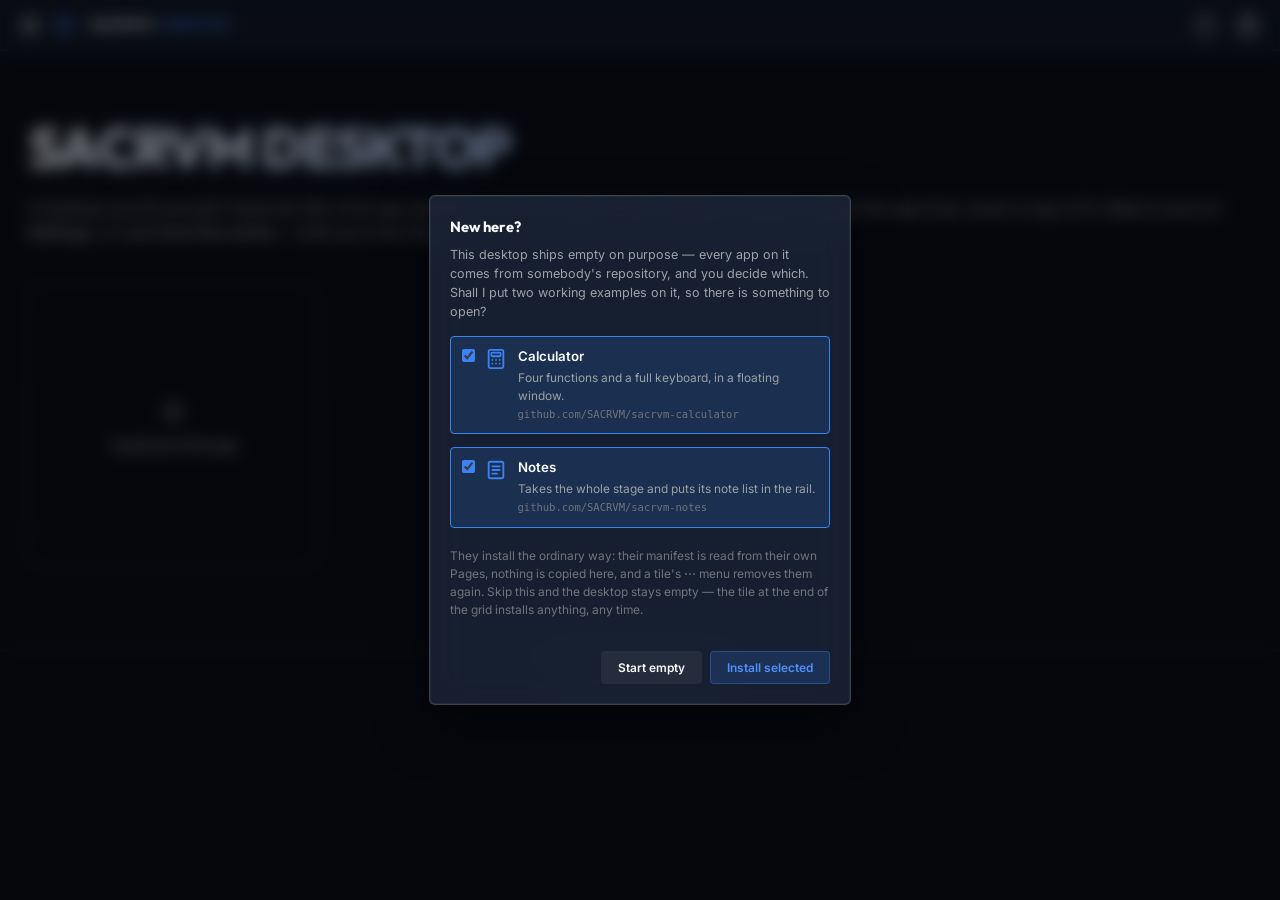
==== commit b9589a6a: "One door for you-and-this-desktop The gear and the profile badge both opened Settings — two controls" ====
--- a/index.html
+++ b/index.html
@@ -35,15 +35,15 @@
         <div id="app-home" class="app-home">
             <sac-nav brand="SACRVM" brand-icon="cube" brand-href="#/" app-name="DESKTOP">
                 <div slot="toolbar" class="toolbar">
-                    <!-- Only there once somebody said who they are: anonymous is the
-                         default, and an empty badge would be chrome about nothing. -->
-                    <button class="nav-icon-btn who-btn" id="me-btn" hidden title="You" aria-label="You">
-                        <sac-avatar id="me-avatar" style="--avatar-size: 26px"></sac-avatar>
-                    </button>
                     <button class="nav-icon-btn" id="info-btn" title="How this works" aria-label="How this works">
                         <sac-icon name="info"></sac-icon>
                     </button>
-                    <button class="nav-icon-btn" id="settings-btn" title="Settings" aria-label="Settings">
+                    <!-- ONE control for "you + this desktop": the gear until
+                         somebody says who they are, then the avatar wears it.
+                         Settings either way — the profile lives in Settings,
+                         so a badge and a gear were always the same door. -->
+                    <button class="nav-icon-btn who-btn" id="settings-btn" title="Settings" aria-label="Settings">
+                        <sac-avatar id="me-avatar" style="--avatar-size: 26px"></sac-avatar>
                         <sac-icon name="settings"></sac-icon>
                     </button>
                 </div>
--- a/kit/css/ui.css
+++ b/kit/css/ui.css
@@ -139,20 +139,46 @@
    accent scope wherever it runs — on a desktop's stage, in a window, or
    alone in its own page. .sac-app-view and sac-window cover apps that
    implement the contract by hand.
-   -------------------------------------------------------------------------- */
+
+   BUT: a token that flips with the light/dark flag must NOT be redeclared on
+   these per-app scopes, or the scope's dark-direction copy shadows the light
+   override on :root and every app/window renders dark tokens on light ground.
+   So the direction-dependent, accent-INDEPENDENT tokens (--field, --glass*,
+   --panel*, --shadow-*) live on :root ALONE, below. The state-as-text layer
+   is direction-dependent AND accent-dependent, so it stays on the scopes and
+   reads its direction from flag variables (--text-solve + *-pct) instead.
+   -------------------------------------------------------------------------- */
+:root {
+    /* Direction-dependent, accent-independent — :root only (see note above);
+       these are the DARK values, the light/auto blocks flip them. Because an
+       app scope never redeclares them, they inherit correctly per theme. */
+    --field:       color-mix(in srgb, var(--sink) 30%, transparent);        /* input/select bg   */
+    --glass:       color-mix(in srgb, var(--glass-hue) 70%, transparent);   /* windows, overlays */
+    --glass-strong:color-mix(in srgb, var(--glass-hue) 88%, transparent);   /* menus, nav ribbon */
+    --panel:       color-mix(in srgb, var(--bg) 95%, var(--lift));      /* sidebars, cards   */
+    --panel-2:     color-mix(in srgb, var(--bg) 90%, var(--lift));      /* elevated panel    */
+    --shadow-1: 0 2px 8px  color-mix(in srgb, var(--sink) 35%, transparent);
+    --shadow-2: 0 8px 24px color-mix(in srgb, var(--sink) 45%, transparent);
+
+    /* State-as-text direction, flag-flipped: dark solves toward --lift, light
+       toward --sink; the per-token percentage flips too (100% = raw seed). The
+       *-text tokens themselves are derived on the accent scopes below. */
+    --text-solve:           var(--lift);
+    --accent-text-pct:       90%;
+    --accent-edit-text-pct:  86%;
+    --accent-warm-text-pct: 100%;
+    --danger-text-pct:       89%;
+    --ok-text-pct:          100%;
+}
 :root,
 .sac-app,
 .sac-app-view,
 sac-window {
-    /* Surfaces */
-    --panel:       color-mix(in srgb, var(--bg) 95%, var(--lift));      /* sidebars, cards   */
-    --panel-2:     color-mix(in srgb, var(--bg) 90%, var(--lift));      /* elevated panel    */
+    /* Surfaces — accent-independent but direction-INdependent (the flipped
+       seed already produces the right value), so these may live on the scopes. */
     --glass-hue:   color-mix(in srgb, var(--surface) 45%, var(--bg));   /* internal carrier  */
-    --glass:       color-mix(in srgb, var(--glass-hue) 70%, transparent);   /* windows, overlays */
-    --glass-strong:color-mix(in srgb, var(--glass-hue) 88%, transparent);   /* menus, nav ribbon */
     --tile:        color-mix(in srgb, var(--surface) 70%, transparent);     /* launcher tiles    */
     --tile-hover:  color-mix(in srgb, var(--surface) 90%, transparent);
-    --field:       color-mix(in srgb, var(--sink) 30%, transparent);        /* input/select bg   */
 
     /* Text — two-step secondary: --text-muted carries real secondary
        information (AA on every plane); --text-dim is strictly tertiary,
@@ -194,18 +220,15 @@
     --on-warm:   color-mix(in srgb, var(--sink) 68%, var(--accent-warm));
     --on-ok:     color-mix(in srgb, var(--sink) 63%, var(--ok));
 
-    /* The same state colors, readable as TEXT on this theme's ground —
-       solved against --surface, the lightest plane in dark. The light block
-       re-solves these toward --sink. */
-    --accent-text:      color-mix(in oklab, var(--accent) 90%, var(--lift));
-    --accent-edit-text: color-mix(in oklab, var(--accent-edit) 86%, var(--lift));
-    --accent-warm-text: var(--accent-warm);   /* passes on dark as-is */
-    --danger-text:      color-mix(in oklab, var(--danger) 89%, var(--lift));
-    --ok-text:          var(--ok);            /* passes on dark as-is */
-
-    /* Elevation */
-    --shadow-1: 0 2px 8px  color-mix(in srgb, var(--sink) 35%, transparent);
-    --shadow-2: 0 8px 24px color-mix(in srgb, var(--sink) 45%, transparent);
+    /* The same state colors, readable as TEXT on this theme's ground. Derived
+       here (so a per-app accent re-solves them), but the direction — mix
+       target and strength — comes from the flag variables on :root, so light
+       and dark both resolve correctly INSIDE an app scope. */
+    --accent-text:      color-mix(in oklab, var(--accent)      var(--accent-text-pct),      var(--text-solve));
+    --accent-edit-text: color-mix(in oklab, var(--accent-edit) var(--accent-edit-text-pct), var(--text-solve));
+    --accent-warm-text: color-mix(in oklab, var(--accent-warm) var(--accent-warm-text-pct), var(--text-solve));
+    --danger-text:      color-mix(in oklab, var(--danger)      var(--danger-text-pct),      var(--text-solve));
+    --ok-text:          color-mix(in oklab, var(--ok)          var(--ok-text-pct),          var(--text-solve));
 
     /* Scrollbar parts (also duplicated inside scrollable Shadow DOM — the
        global rules below do not pierce shadow roots). */
@@ -240,12 +263,14 @@
     --panel:   color-mix(in srgb, var(--bg) 62%, var(--lift));
     --panel-2: color-mix(in srgb, var(--bg) 30%, var(--lift));
 
-    /* State-as-text re-solved for a white worst-case plane. */
-    --accent-text:      color-mix(in oklab, var(--accent) 91%, var(--sink));
-    --accent-edit-text: color-mix(in oklab, var(--accent-edit) 93%, var(--sink));
-    --accent-warm-text: color-mix(in oklab, var(--accent-warm) 81%, var(--sink));
-    --danger-text:      color-mix(in oklab, var(--danger) 91%, var(--sink));
-    --ok-text:          color-mix(in oklab, var(--ok) 75%, var(--sink));
+    /* State-as-text re-solved for a white worst-case plane — flip the shared
+       flag variables, and the *-text tokens on the accent scopes follow. */
+    --text-solve:           var(--sink);
+    --accent-text-pct:       91%;
+    --accent-edit-text-pct:  93%;
+    --accent-warm-text-pct:  81%;
+    --danger-text-pct:       91%;
+    --ok-text-pct:           75%;
 }
 
 /* `data-theme="auto"` follows the OS instead of an explicit choice — same
@@ -268,11 +293,12 @@
         --panel:   color-mix(in srgb, var(--bg) 62%, var(--lift));
         --panel-2: color-mix(in srgb, var(--bg) 30%, var(--lift));
 
-        --accent-text:      color-mix(in oklab, var(--accent) 91%, var(--sink));
-        --accent-edit-text: color-mix(in oklab, var(--accent-edit) 93%, var(--sink));
-        --accent-warm-text: color-mix(in oklab, var(--accent-warm) 81%, var(--sink));
-        --danger-text:      color-mix(in oklab, var(--danger) 91%, var(--sink));
-        --ok-text:          color-mix(in oklab, var(--ok) 75%, var(--sink));
+        --text-solve:           var(--sink);
+        --accent-text-pct:       91%;
+        --accent-edit-text-pct:  93%;
+        --accent-warm-text-pct:  81%;
+        --danger-text-pct:       91%;
+        --ok-text-pct:           75%;
     }
 }
 
@@ -380,17 +406,19 @@
     user-select: text;
 }
 
-/* <select>: dark field + painted chevron. appearance:none kills the native
-   arrow, so we paint our own AS A BACKGROUND IMAGE ONLY — sizing classes may
-   add padding/width but MUST NOT re-declare the `background` shorthand
-   (that wipes the chevron; documented trap, see the style guide). */
+/* <select>: appearance:none kills the native arrow; we paint our own chevron
+   on a thin wrapper. The wrapper is REQUIRED — <select> is a replaced element
+   and can host neither an inline SVG nor a ::after — so a bare <select> shows
+   no arrow. Wrap it:  <span class="select"><select>…</select></span>
+
+   The chevron is an SVG MASK filled with background-color: var(--text-muted),
+   so it follows the theme with ZERO colour literals and needs no light/auto
+   overrides (the token flips on its own). White stroke so it reads as both
+   luminance (CSS mask) and alpha (-webkit-mask). */
 select {
     appearance: none;
     width: 100%;
     background-color: var(--field);
-    background-image: url("data:image/svg+xml,%3Csvg xmlns='http://www.w3.org/2000/svg' width='12' height='12' viewBox='0 0 24 24' fill='none' stroke='%2394a3b8' stroke-width='2.5' stroke-linecap='round' stroke-linejoin='round'%3E%3Cpolyline points='6 9 12 15 18 9'/%3E%3C/svg%3E");
-    background-repeat: no-repeat;
-    background-position: right 10px center;
     border: 1px solid var(--border);
     border-radius: var(--radius-m);
     padding: 8px 32px 8px 10px;
@@ -403,8 +431,17 @@
 }
 select:focus { border-color: var(--accent); }
 select option { background-color: var(--panel); color: var(--text); }
-:root[data-theme="light"] select {
-    background-image: url("data:image/svg+xml,%3Csvg xmlns='http://www.w3.org/2000/svg' width='12' height='12' viewBox='0 0 24 24' fill='none' stroke='%2364748b' stroke-width='2.5' stroke-linecap='round' stroke-linejoin='round'%3E%3Cpolyline points='6 9 12 15 18 9'/%3E%3C/svg%3E");
+.select { position: relative; display: block; }
+.select::after {
+    content: "";
+    position: absolute;
+    top: 50%; right: 12px;
+    width: 12px; height: 12px;
+    transform: translateY(-50%);
+    pointer-events: none;                 /* clicks fall through to the select */
+    background-color: var(--text-muted);  /* the ONE token that colours the arrow */
+    -webkit-mask: url("data:image/svg+xml,%3Csvg xmlns='http://www.w3.org/2000/svg' viewBox='0 0 24 24' fill='none' stroke='white' stroke-width='2.5' stroke-linecap='round' stroke-linejoin='round'%3E%3Cpolyline points='6 9 12 15 18 9'/%3E%3C/svg%3E") no-repeat center / contain;
+            mask: url("data:image/svg+xml,%3Csvg xmlns='http://www.w3.org/2000/svg' viewBox='0 0 24 24' fill='none' stroke='white' stroke-width='2.5' stroke-linecap='round' stroke-linejoin='round'%3E%3Cpolyline points='6 9 12 15 18 9'/%3E%3C/svg%3E") no-repeat center / contain;
 }
 
 input[type="checkbox"], input[type="radio"] {
@@ -548,6 +585,17 @@
     stroke-width: 2.2;
     stroke-linecap: round;
     stroke-linejoin: round;
+}
+a.nav-icon-btn { text-decoration: none; }
+/* The labeled variant: same height, a pill instead of a circle. A host's
+   signed-in user chip renders with it (sac-nav host tools), and an app can
+   use it for its own labeled ribbon buttons just the same. */
+.nav-icon-btn.labeled {
+    width: auto;
+    padding: 0 12px;
+    gap: 0.4rem;
+    border-radius: 999px;
+    font-size: 0.8rem;
 }
 
 /* --------------------------------------------------------------------------
@@ -939,16 +987,6 @@
     box-shadow: none;
     background: var(--tile);
 }
-/* Dashed border = opens as an overlay window, not a page. */
-.tile-window {
-    background: color-mix(in srgb, var(--glass-hue) 60%, transparent);
-    border: 1px dashed var(--border-strong);
-}
-.tile-window:hover {
-    background: color-mix(in srgb, var(--glass-hue) 90%, transparent);
-    border: 1px dashed var(--accent);
-}
-
 .tile-badge {
     position: absolute;
     top: 24px;
@@ -1047,19 +1085,34 @@
     min-height: 100vh;
 }
 
-/* Shell stage (sac.apps kind:"view") — the area beside <sac-sidebar> that
-   holds the home section and the mounted view apps. It owns the scrolling,
-   so the rail and the ribbon stay put. */
+/* Shell stage (sac.apps kind:"view") — the FULL viewport. An app is
+   complete: each mounted view draws its own chrome (nav, toolbar, rail) and
+   manages its own scrolling. The host's hull exists only inside its home
+   section; on stage, the host is present through context.host, rendered by
+   the app in its own nav. */
 .app-stage {
+    position: relative;
+    height: 100vh;
+    min-width: 0;
+    overflow: hidden;
+}
+/* A view fills the stage. [hidden] needs saying out loud: a custom element
+   with a display of its own beats the UA's hidden rule. */
+.sac-app-view { display: block; height: 100%; }
+.sac-app-view[hidden] { display: none; }
+/* Inside an app element, .main-layout gets its height from the view (in a
+   tool PAGE it is a flex child of .workspace instead — both end at 100vh). */
+.sac-app-view .main-layout { height: 100%; }
+/* The host's home section scrolls itself; its own fixed nav sits above. */
+.app-home { height: 100%; overflow-y: auto; }
+/* An app's scrolling content region, beside its rail inside .main-layout —
+   the region formerly known as the shell's stage scroll. */
+.app-scroll {
     flex: 1;
     min-width: 0;
     overflow-y: auto;
     position: relative;
 }
-/* A view fills the stage. [hidden] needs saying out loud: a custom element
-   with a display of its own beats the UA's hidden rule. */
-.sac-app-view { display: block; }
-.sac-app-view[hidden] { display: none; }
 
 .center-shell {
     min-height: 100vh;
--- a/desktop.css
+++ b/desktop.css
@@ -137,15 +137,18 @@
 }
 .tile-add:hover > sac-icon { color: var(--accent); }
 
-/* The profile badge in the ribbon: an avatar, not an icon, so it gets no icon
-   padding and keeps its own round shape. */
+/* The one "you + this desktop" button: the gear until an identity exists,
+   then the avatar wears it — no icon padding then, an avatar keeps its own
+   round shape. */
 .who-btn {
-    padding: 0;
     display: inline-flex;
     align-items: center;
     justify-content: center;
 }
-.who-btn[hidden] { display: none; }
+.who-btn sac-avatar { display: none; }
+.who-btn.known { padding: 0; }
+.who-btn.known sac-avatar { display: block; }
+.who-btn.known > sac-icon { display: none; }
 
 /* Dialog bodies: settings. */
 .settings { display: flex; flex-direction: column; gap: 0.5rem; }
@@ -226,11 +229,6 @@
 sac-dialog p { white-space: pre-line; }
 sac-dialog .settings p,
 sac-dialog .welcome p { white-space: normal; }
-/* The kit means to put 8px between slotted paragraphs, but its
-   ::slotted(p + p) is invalid CSS (combinators cannot enter ::slotted) and
-   the browser drops the rule. Same value from here until the kit fixes it —
-   document styles win over ::slotted, so this stays correct afterwards. */
-sac-dialog p + p { margin-top: 8px; }
 
 .empty {
     color: var(--text-muted);
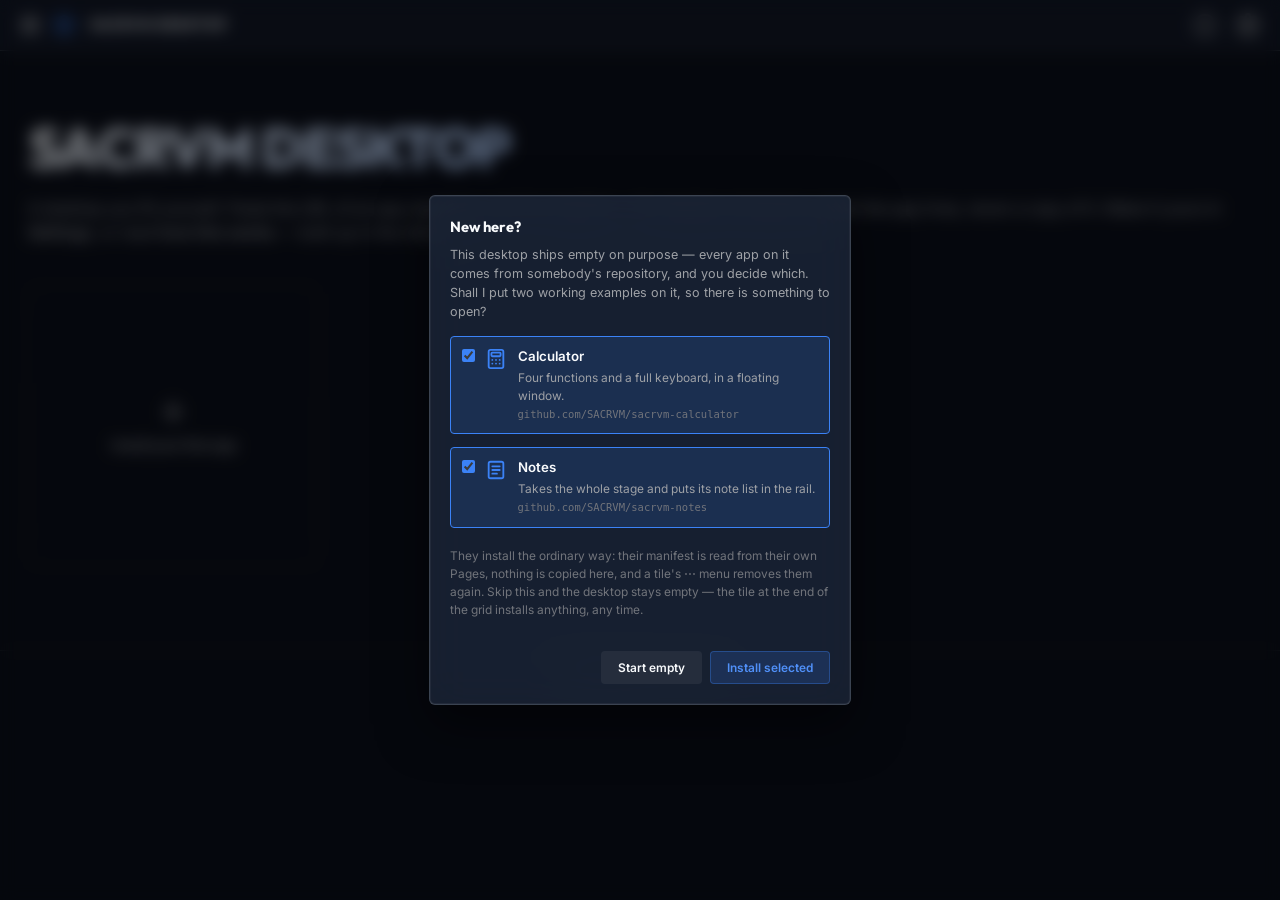
==== commit 044379ba: "The ribbon label is one flat unit, at home too Hosted apps render SACRVM DESKTOP as one quiet segmen" ====
--- a/index.html
+++ b/index.html
@@ -33,7 +33,10 @@
              stays quiet: two icon buttons, no chrome competing with the
              apps. Installing lives in the grid, where the apps are. -->
         <div id="app-home" class="app-home">
-            <sac-nav brand="SACRVM" brand-icon="cube" brand-href="#/" app-name="DESKTOP">
+            <!-- One flat brand, no accented app-name segment: the accent marks
+                 the app you are IN, and hosted apps render this same label as
+                 one quiet unit — home says it the same way. -->
+            <sac-nav brand="SACRVM DESKTOP" brand-icon="cube" brand-href="#/">
                 <div slot="toolbar" class="toolbar">
                     <button class="nav-icon-btn" id="info-btn" title="How this works" aria-label="How this works">
                         <sac-icon name="info"></sac-icon>
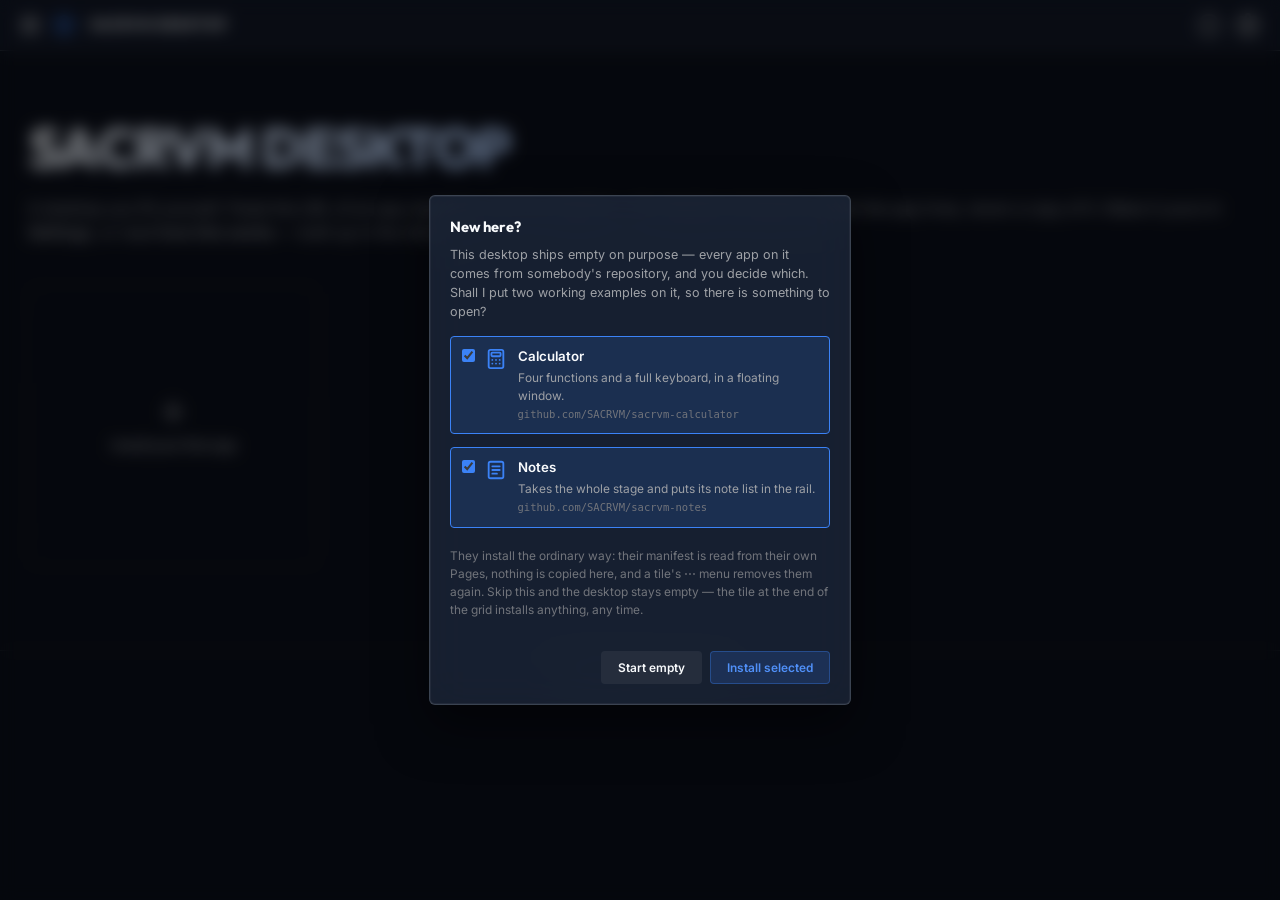
==== commit 2819c4ce: "One renderer for the ribbon buttons, everywhere Home no longer hand-draws its toolbar. It feeds its " ====
--- a/index.html
+++ b/index.html
@@ -36,21 +36,10 @@
             <!-- One flat brand, no accented app-name segment: the accent marks
                  the app you are IN, and hosted apps render this same label as
                  one quiet unit — home says it the same way. -->
-            <sac-nav brand="SACRVM DESKTOP" brand-icon="cube" brand-href="#/">
-                <div slot="toolbar" class="toolbar">
-                    <button class="nav-icon-btn" id="info-btn" title="How this works" aria-label="How this works">
-                        <sac-icon name="info"></sac-icon>
-                    </button>
-                    <!-- ONE control for "you + this desktop": the gear until
-                         somebody says who they are, then the avatar wears it.
-                         Settings either way — the profile lives in Settings,
-                         so a badge and a gear were always the same door. -->
-                    <button class="nav-icon-btn who-btn" id="settings-btn" title="Settings" aria-label="Settings">
-                        <sac-avatar id="me-avatar" style="--avatar-size: 26px"></sac-avatar>
-                        <sac-icon name="settings"></sac-icon>
-                    </button>
-                </div>
-            </sac-nav>
+            <!-- No hand-drawn toolbar: desktop.js hands this nav the SAME
+                 toolbar entries hostPackage() injects into every app, and the
+                 same kit code renders both — home and apps cannot drift. -->
+            <sac-nav brand="SACRVM DESKTOP" brand-icon="cube" brand-href="#/"></sac-nav>
 
             <div class="orb"></div>
 
--- a/desktop.css
+++ b/desktop.css
@@ -136,19 +136,6 @@
     color: var(--text);
 }
 .tile-add:hover > sac-icon { color: var(--accent); }
-
-/* The one "you + this desktop" button: the gear until an identity exists,
-   then the avatar wears it — no icon padding then, an avatar keeps its own
-   round shape. */
-.who-btn {
-    display: inline-flex;
-    align-items: center;
-    justify-content: center;
-}
-.who-btn sac-avatar { display: none; }
-.who-btn.known { padding: 0; }
-.who-btn.known sac-avatar { display: block; }
-.who-btn.known > sac-icon { display: none; }
 
 /* Dialog bodies: settings. */
 .settings { display: flex; flex-direction: column; gap: 0.5rem; }
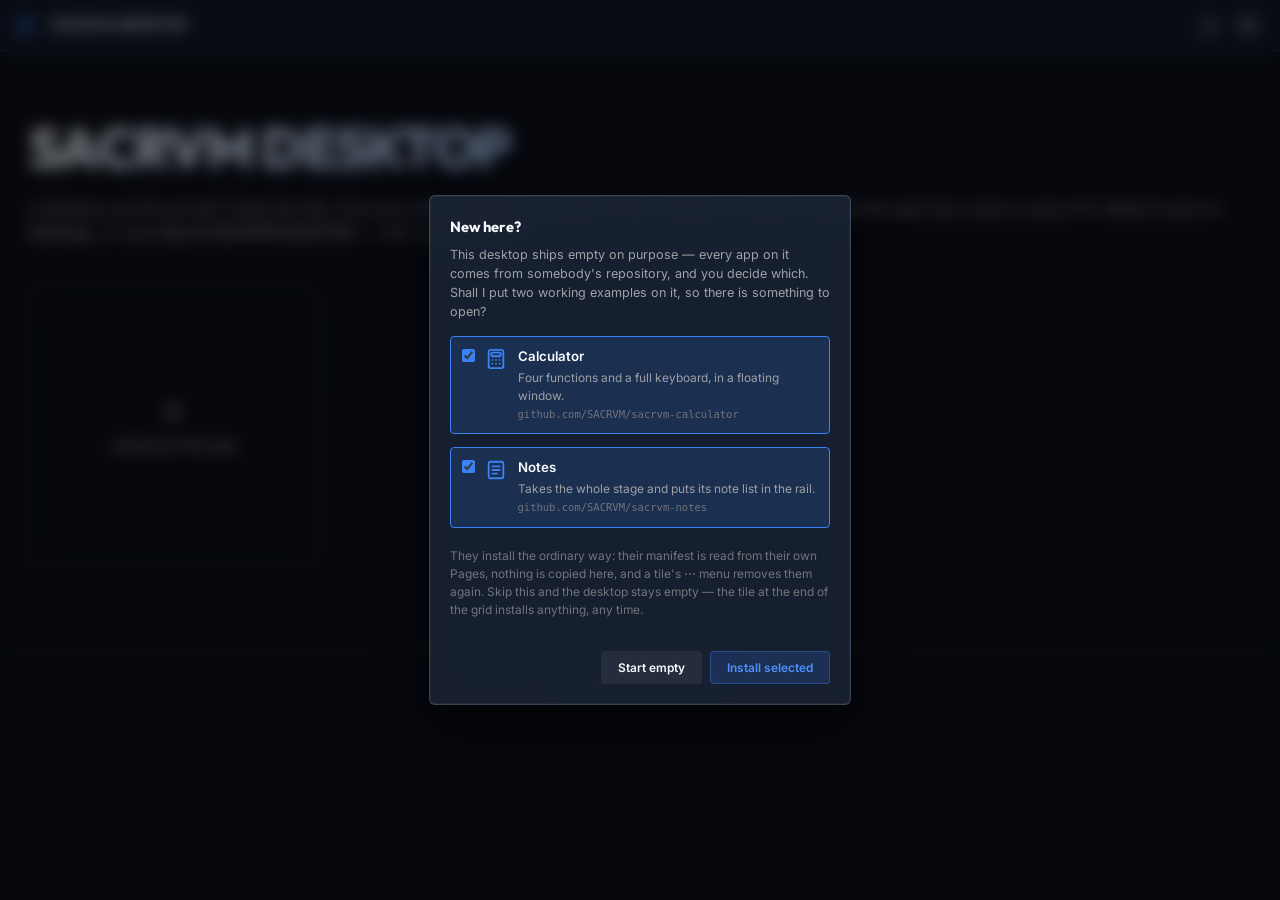
==== commit b98af227: "The info button names its subject: About SACRVM DESKTOP Injected into an app, the host button can si" ====
--- a/index.html
+++ b/index.html
@@ -50,7 +50,7 @@
                         A desktop you fill yourself. Paste the URL of an app repository and it
                         is installed — the desktop remembers where the app lives, never a copy
                         of it. Make it yours in <strong>Settings</strong>, or read
-                        <strong>how this works</strong> — both up in the ribbon.
+                        <strong>About SACRVM DESKTOP</strong> — both up in the ribbon.
                     </p>
                 </header>
 
--- a/kit/css/ui.css
+++ b/kit/css/ui.css
@@ -122,6 +122,15 @@
     --radius-s: 2px;   /* mini elements: strips, tracks, tiny thumbs, inner wells */
     --radius-m: 4px;   /* controls: buttons, inputs, chips, menu items, tabs */
     --radius-l: 6px;   /* surfaces: panels, cards, tiles, windows, dialogs, popovers, toasts */
+
+    /* Caption / eyebrow type — the ONE shared shape for uppercase section
+       titles (sac-section) and lone light-DOM captions (.sac-caption), so the
+       two can never drift. Colour is deliberately NOT here: it is per role —
+       a group heading stands out (--text), a caption stays quiet (--text-muted). */
+    --caption-font:     'Outfit', sans-serif;
+    --caption-size:     0.78rem;
+    --caption-weight:   700;
+    --caption-tracking: 0.12em;
 }
 
 /* --------------------------------------------------------------------------
@@ -493,6 +502,10 @@
    to the 32px ribbon recipe — no repeated inline styles anywhere.
    -------------------------------------------------------------------------- */
 .btn {
+    /* A glyph at ~56% of the control box — the kit's icon-to-button ratio.
+       Set on the button (not on a dead `.btn svg` rule) so it crosses into
+       <sac-icon>'s shadow root; 18/32. */
+    --icon-size: 18px;
     background: color-mix(in srgb, var(--fg) 5%, transparent);
     border: 1px solid var(--border);
     color: var(--text);
@@ -569,6 +582,10 @@
     border-radius: 50%;
     transition: all 0.2s var(--ease-smooth);
     padding: 0;
+    /* 20/36 = the same ~56% ratio. A custom property crosses into
+       <sac-icon>'s shadow root, which the `.nav-icon-btn svg` rule below
+       cannot — the host tools hold a <sac-icon>, not an inline <svg>. */
+    --icon-size: 20px;
 }
 .nav-icon-btn:hover {
     background: var(--hover);
@@ -579,9 +596,11 @@
     transform: translateY(0);
     background: var(--hover-strong);
 }
+/* A light-DOM inline <svg> (rare now — host tools use <sac-icon>) follows the
+   same --icon-size, so both icon forms come out the same size. */
 .nav-icon-btn svg {
-    width: 20px;
-    height: 20px;
+    width: var(--icon-size);
+    height: var(--icon-size);
     stroke-width: 2.2;
     stroke-linecap: round;
     stroke-linejoin: round;
@@ -597,10 +616,29 @@
     border-radius: 999px;
     font-size: 0.8rem;
 }
+/* The avatar variant: the button wears an identity <sac-avatar> instead of an
+   icon glyph — a signed-in user in the ribbon (sac-nav host tools). The base
+   button is already a round, padding-0 target and the avatar carries its own
+   round shape, so this only sizes the avatar to sit inside with the usual
+   hover ring. Combines with .labeled (avatar + name in the pill). */
+.nav-icon-btn.avatar { --avatar-size: 26px; }
 
 /* --------------------------------------------------------------------------
    9. Panels, cards, menus, logs (CSS patterns — documented in the style guide)
    -------------------------------------------------------------------------- */
+/* Caption / eyebrow: the section-title shape as a light-DOM utility, so an app
+   can label a lone caption without hand-copying sac-section's title. Both read
+   the --caption-* tokens; a standalone caption is quiet (--text-muted), while a
+   section heading overrides to --text — set your own colour to lift it. */
+.sac-caption {
+    font-family: var(--caption-font);
+    font-size: var(--caption-size);
+    font-weight: var(--caption-weight);
+    letter-spacing: var(--caption-tracking);
+    text-transform: uppercase;
+    color: var(--text-muted);
+}
+
 .card {
     background: var(--panel);
     padding: 1.25rem;
--- a/desktop.css
+++ b/desktop.css
@@ -102,6 +102,12 @@
     outline: 2px solid var(--accent);
     outline-offset: 1px;
 }
+/* The recolor row inside the tile menu: eight seeds on one line, breathing
+   like the buttons around them. */
+.tile-menu .tile-tint {
+    padding: 0.45rem 0.9rem 0.25rem;
+    width: 13rem;
+}
 
 /* Tile footprints, Windows-Phone style: the tile decides how much room it
    takes. Collapsed on narrow screens, where one column is the only sane
@@ -151,6 +157,11 @@
     margin-top: 0.3rem;
 }
 .settings .btn.danger { width: auto; align-self: flex-start; }
+/* The two ways back for an app's accent, side by side. The row hides whole
+   at home, where the section speaks for the desktop itself. */
+.settings .accent-actions[hidden] { display: none; }
+.settings .accent-actions .btn { width: auto; }
+.settings .accent-actions .btn[hidden] { display: none; }
 .settings .btn.danger[hidden] { display: none; }
 .hint {
     color: var(--text-dim);
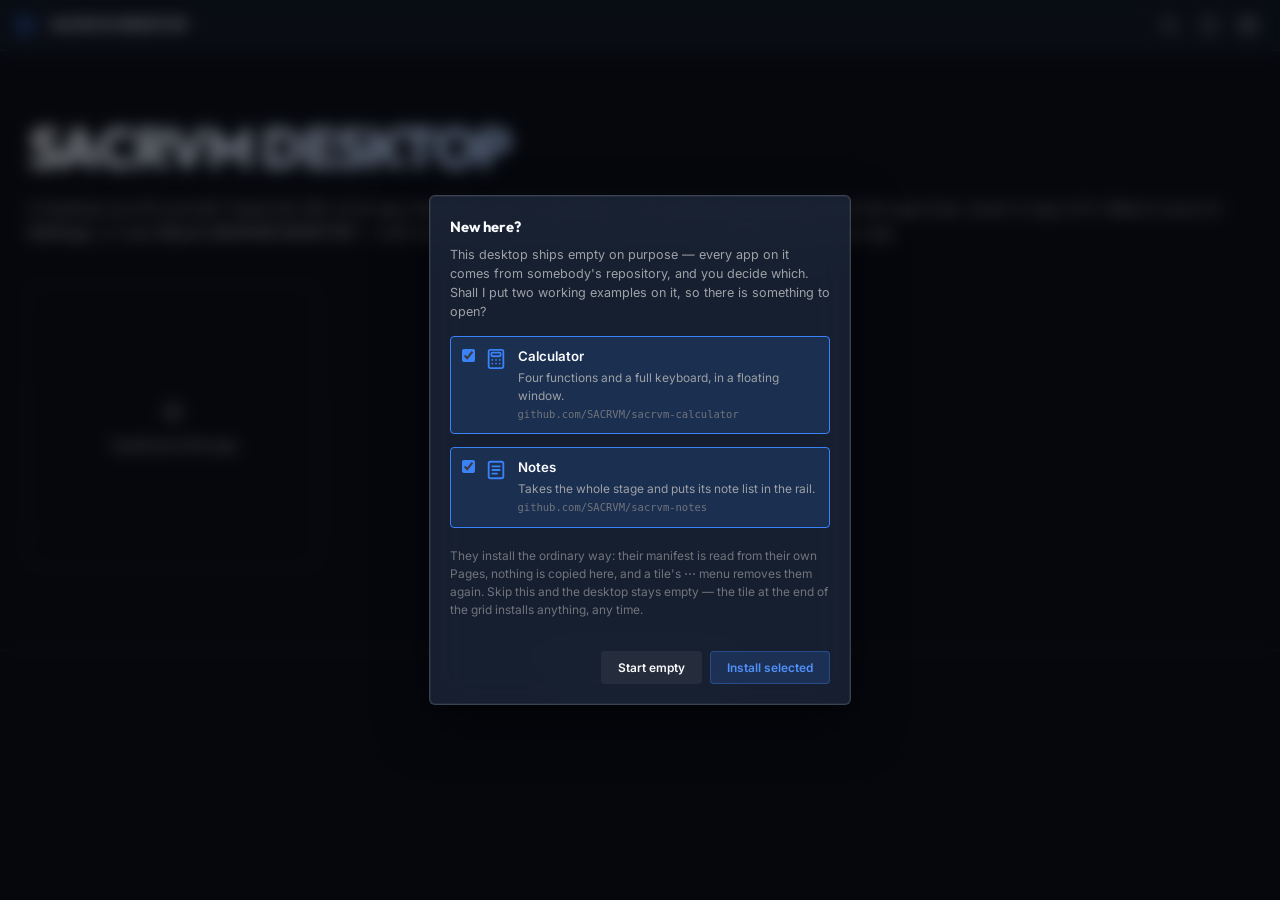
==== commit f29bc5a2: "The palette gets a face: a magnifier in every ribbon Ctrl-K was a power feature nobody could see. Th" ====
--- a/index.html
+++ b/index.html
@@ -51,6 +51,7 @@
                         is installed — the desktop remembers where the app lives, never a copy
                         of it. Make it yours in <strong>Settings</strong>, or read
                         <strong>About SACRVM DESKTOP</strong> — both up in the ribbon.
+                        And wherever you are, <strong>Ctrl&nbsp;K</strong> summons any app.
                     </p>
                 </header>
 
--- a/kit/css/ui.css
+++ b/kit/css/ui.css
@@ -639,6 +639,19 @@
     color: var(--text-muted);
 }
 
+/* About window content — rendered by sac.about.open() into a <sac-window>.
+   The one shared credits/licence surface: a host and an app both use it, so
+   the two look related by construction. Reuses .sac-caption for the version
+   line and each notice's title. */
+.sac-about { display: flex; flex-direction: column; gap: 1rem; }
+.sac-about-head { display: flex; align-items: center; gap: 0.75rem; }
+.sac-about-head sac-icon { --icon-size: 30px; color: var(--accent); }
+.sac-about-head h2 { margin: 0; font-size: 1.05rem; line-height: 1.2; }
+.sac-about-head .sac-caption { margin: 0.15rem 0 0; }
+.sac-about-desc { margin: 0; color: var(--text-muted); }
+.sac-about-notice { display: flex; flex-direction: column; gap: 0.3rem; }
+.sac-about-notice p { margin: 0; color: var(--text-muted); font-size: 0.85rem; }
+
 .card {
     background: var(--panel);
     padding: 1.25rem;
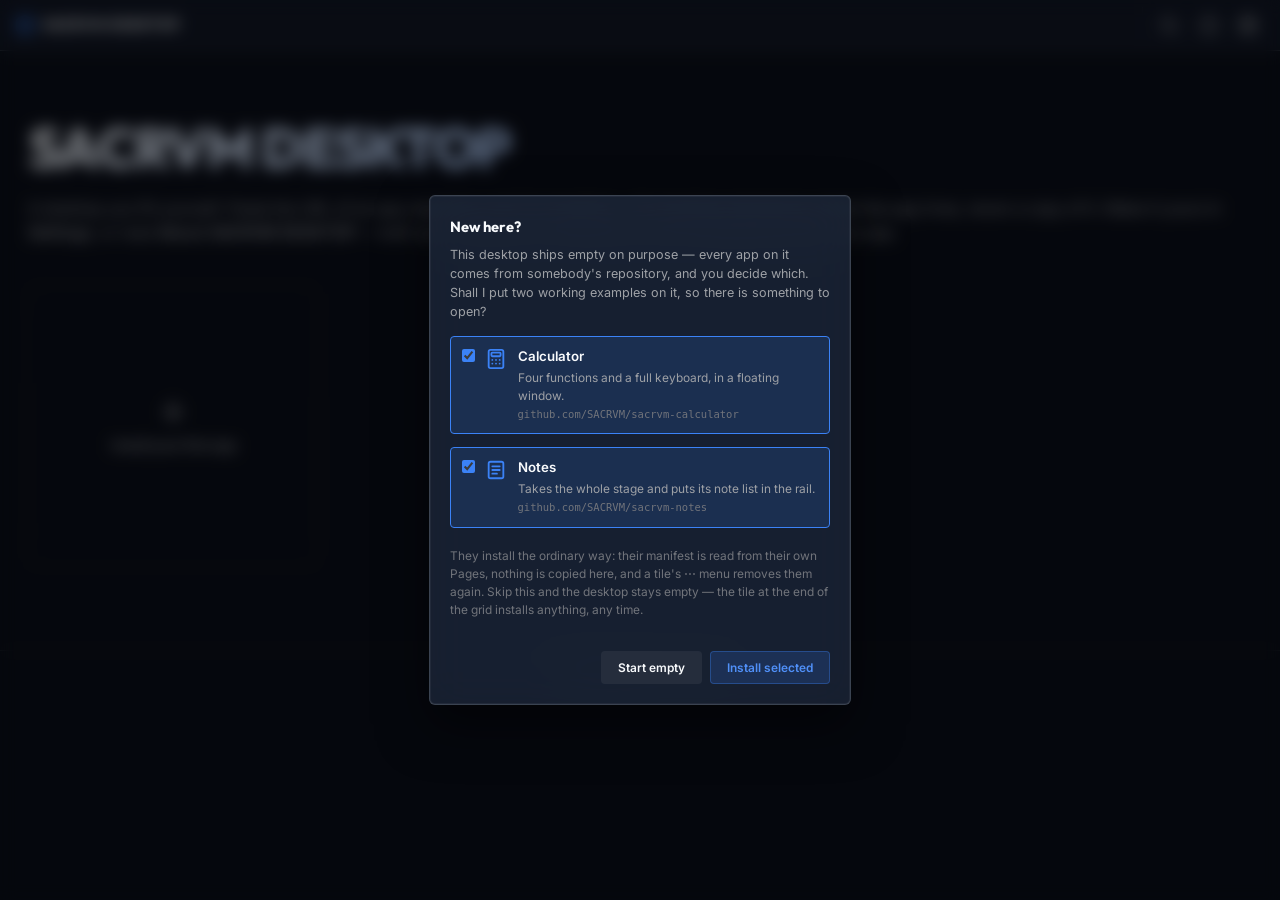
==== commit 18ca986b: "Phone-ready page heads: viewport-fit and theme-color Co-Authored-By: Claude Opus 5.5 (1M context) <n" ====
--- a/index.html
+++ b/index.html
@@ -2,7 +2,13 @@
 <html lang="en">
 <head>
     <meta charset="UTF-8">
-    <meta name="viewport" content="width=device-width, initial-scale=1.0">
+    <!-- viewport-fit=cover: the page runs under a phone's notch and home bar;
+         the kit pads its nav and scroll regions by the safe-area insets. -->
+    <meta name="viewport" content="width=device-width, initial-scale=1.0, viewport-fit=cover">
+    <!-- Browser chrome colour: mirrors the kit's --bg seeds (dark / light),
+         because a meta tag cannot read a custom property. -->
+    <meta name="theme-color" content="#0b0f1a" media="(prefers-color-scheme: dark)">
+    <meta name="theme-color" content="#eef2f7" media="(prefers-color-scheme: light)">
     <title>SACRVM DESKTOP</title>
     <meta name="description" content="A web desktop you fill yourself: paste a repo URL, the app installs. Zero dependencies, zero build — apps are web components, the desktop is one page.">
 
--- a/kit/css/ui.css
+++ b/kit/css/ui.css
@@ -122,6 +122,20 @@
     --radius-s: 2px;   /* mini elements: strips, tracks, tiny thumbs, inner wells */
     --radius-m: 4px;   /* controls: buttons, inputs, chips, menu items, tabs */
     --radius-l: 6px;   /* surfaces: panels, cards, tiles, windows, dialogs, popovers, toasts */
+
+    /* Small ghost icon button — ONE measure for the light-DOM .icon-btn and
+       the shadow buttons that must match it (sac-copy-button). Custom
+       properties cross shadow roots; a class does not. 14/26 ≈ the kit's
+       ~56% icon-to-box ratio. */
+    --icon-btn-size: 26px;
+    --icon-btn-icon: 14px;
+
+    /* Tool button — ONE measure for <sac-toolbox>'s tools and the light-DOM
+       .icon-btn.tool beside them (a selection-actions row under a tool box),
+       so the two can never drift. 18/32 is the same ~56% ratio. Grows to
+       44px under a coarse pointer (§15). */
+    --tool-btn-size: 32px;
+    --tool-btn-icon: 18px;
 
     /* Caption / eyebrow type — the ONE shared shape for uppercase section
        titles (sac-section) and lone light-DOM captions (.sac-caption), so the
@@ -203,6 +217,16 @@
     --hover:         color-mix(in srgb, var(--fg) 8%, transparent);   /* hover wash        */
     --hover-strong:  color-mix(in srgb, var(--fg) 14%, transparent);  /* active/press wash */
 
+    /* Transparency checker. --checker is the translucent square a CSS
+       checkerboard lays over whatever surface it sits on (the .checker
+       utility, color wells, swatches). --checker-a/-b are an OPAQUE pair for
+       canvases, which cannot composite over the page (sac-pixel-canvas).
+       --pixel-grid is the hairline between enlarged pixels. */
+    --checker:    color-mix(in srgb, var(--fg) 10%, transparent);
+    --checker-a:  color-mix(in srgb, var(--fg) 5%, var(--bg));
+    --checker-b:  color-mix(in srgb, var(--fg) 12%, var(--bg));
+    --pixel-grid: color-mix(in srgb, var(--fg) 9%, transparent);
+
     /* Accent derivations — follow --accent automatically, so the per-app
        accent override re-themes these too. */
     --accent-strong: color-mix(in oklab, var(--accent) 82%, var(--sink)); /* hover of primary */
@@ -239,8 +263,9 @@
     --danger-text:      color-mix(in oklab, var(--danger)      var(--danger-text-pct),      var(--text-solve));
     --ok-text:          color-mix(in oklab, var(--ok)          var(--ok-text-pct),          var(--text-solve));
 
-    /* Scrollbar parts (also duplicated inside scrollable Shadow DOM — the
-       global rules below do not pierce shadow roots). */
+    /* Scrollbar thumb colours. As custom properties these DO inherit through
+       shadow boundaries, so a shadow scroller reuses them in its own copy of
+       the section 5 recipe (see sac-window .content / sac-nav .panel). */
     --scrollbar-thumb:       color-mix(in srgb, var(--fg) 18%, transparent);
     --scrollbar-thumb-hover: color-mix(in srgb, var(--fg) 32%, transparent);
 }
@@ -314,10 +339,20 @@
 /* --------------------------------------------------------------------------
    5. Scrollbars — global. NOTE: `*` does NOT pierce Shadow DOM; components
    with scrollable shadow content must duplicate these rules inside.
+
+   Chromium and Safari draw the KIT's bar (::-webkit-scrollbar below): a
+   6px thumb with 2px of air on both sides, no arrow buttons, the same on
+   every OS. The standard pair (scrollbar-width/-color) is for Firefox ONLY:
+   since Chrome 121 a set scrollbar-color — which is INHERITED, even into
+   shadow roots — makes Chrome ignore every ::-webkit-scrollbar rule and
+   paint its native bar (on Windows: arrow buttons, the thumb off-centre in
+   its track, "too much room on the right").
    -------------------------------------------------------------------------- */
-* {
-    scrollbar-width: thin;
-    scrollbar-color: var(--scrollbar-thumb) transparent;
+@supports not selector(::-webkit-scrollbar) {
+    * {
+        scrollbar-width: thin;
+        scrollbar-color: var(--scrollbar-thumb) transparent;
+    }
 }
 *::-webkit-scrollbar { width: 10px; height: 10px; }
 *::-webkit-scrollbar-track { background: transparent; }
@@ -325,7 +360,7 @@
     background: var(--scrollbar-thumb);
     background-clip: content-box;
     border: 2px solid transparent;
-    border-radius: var(--radius-s);
+    border-radius: 999px;   /* a pill — the one rounded exception to the shape scale */
 }
 *::-webkit-scrollbar-thumb:hover {
     background: var(--scrollbar-thumb-hover);
@@ -336,18 +371,27 @@
 /* --------------------------------------------------------------------------
    6. Base
    -------------------------------------------------------------------------- */
-* { box-sizing: border-box; }
+/* `*` alone does NOT match pseudo-elements and box-sizing is not inherited, so
+   a bordered ::before/::after would otherwise size as content-box and mis-centre
+   (e.g. a dot on a connector line). Include the pseudo-elements — the standard
+   modern reset. */
+*, *::before, *::after { box-sizing: border-box; }
 
 html, body {
     margin: 0;
     padding: 0;
     min-height: 100vh;
+    min-height: 100dvh;   /* mobile: the toolbar slides in and out; dvh follows it */
     background: var(--bg);
     color: var(--text);
     font-family: 'Inter', -apple-system, BlinkMacSystemFont, sans-serif;
     font-size: 14px;
     line-height: 1.5;
     -webkit-font-smoothing: antialiased;
+    /* Mobile browsers flash a grey/blue box over anything tapped. Every kit
+       control draws its own press state, so the flash only adds noise.
+       Inherited — reaches into the shadow roots too. */
+    -webkit-tap-highlight-color: transparent;
 }
 
 h1, h2, h3, h4, h5, h6 {
@@ -623,6 +667,59 @@
    hover ring. Combines with .labeled (avatar + name in the pill). */
 .nav-icon-btn.avatar { --avatar-size: 26px; }
 
+/* Small ghost icon button for rows, lists and cards — the light-DOM twin of
+   <sac-copy-button>'s inner button. Both read --icon-btn-size/--icon-btn-icon,
+   so a delete button beside a copy button stays its twin across kit upgrades. */
+.icon-btn {
+    --icon-size: var(--icon-btn-icon);
+    display: inline-flex;
+    align-items: center;
+    justify-content: center;
+    flex: none;
+    width: var(--icon-btn-size);
+    height: var(--icon-btn-size);
+    padding: 0;
+    border: none;
+    border-radius: var(--radius-m);
+    background: transparent;
+    color: var(--text-dim);
+    font-family: inherit;
+    cursor: pointer;
+    transition: color 120ms var(--ease-smooth), background 120ms var(--ease-smooth);
+}
+.icon-btn:hover:not(:disabled) {
+    background: var(--hover);
+    color: var(--text);
+}
+.icon-btn:active:not(:disabled) { background: var(--hover-strong); }
+.icon-btn:focus-visible {
+    outline: 2px solid var(--accent);
+    outline-offset: 1px;
+}
+.icon-btn.danger:hover:not(:disabled) { color: var(--danger-text); }
+.icon-btn:disabled { opacity: 0.3; cursor: default; }
+.icon-btn[hidden] { display: none; }
+/* The tool-sized variant: <sac-toolbox>'s measure and states, for action
+   buttons that sit next to tools. It re-points the icon-btn tokens, so the
+   touch halo below computes from the right box too. */
+.icon-btn.tool {
+    --icon-btn-size: var(--tool-btn-size);
+    --icon-btn-icon: var(--tool-btn-icon);
+    color: var(--text-muted);
+}
+.icon-btn.tool.active,
+.icon-btn.tool[aria-pressed="true"] {
+    background: var(--accent-fill);
+    color: var(--on-accent);
+}
+.icon-btn svg {
+    width: var(--icon-size);
+    height: var(--icon-size);
+}
+@media (prefers-reduced-motion: reduce) {
+    .icon-btn { transition: none; }
+}
+
 /* --------------------------------------------------------------------------
    9. Panels, cards, menus, logs (CSS patterns — documented in the style guide)
    -------------------------------------------------------------------------- */
@@ -711,6 +808,8 @@
     border-radius: var(--radius-m);
     border: 1px solid var(--border);
     font-family: monospace;
+    -webkit-user-select: text;
+    user-select: text;
 }
 
 /* Skeleton — shimmering placeholder block for content still loading. */
@@ -737,6 +836,19 @@
 @keyframes skeleton-sweep {
     from { transform: translateX(-100%); }
     to   { transform: translateX(100%); }
+}
+
+/* Transparency checker — any surface that shows "nothing here" behind
+   pixels (a preview canvas, an alpha well). Token squares over whatever
+   ground the element has; --checker-size sets the square (default 8px).
+   Pair with image-rendering: pixelated on the canvas/img it backs. */
+.checker {
+    --checker-size: 8px;
+    background-image:
+        linear-gradient(45deg, var(--checker) 25%, transparent 25%, transparent 75%, var(--checker) 75%),
+        linear-gradient(45deg, var(--checker) 25%, transparent 25%, transparent 75%, var(--checker) 75%);
+    background-size: var(--checker-size) var(--checker-size);
+    background-position: 0 0, calc(var(--checker-size) / 2) calc(var(--checker-size) / 2);
 }
 
 /* --------------------------------------------------------------------------
@@ -936,7 +1048,7 @@
     margin: 0 auto;
     /* 50px clears the fixed <sac-nav> — the same clearance .main-layout and
        #app-root carry; the 4rem on top is the hero's own breathing room. */
-    padding: calc(50px + 4rem) 2rem 2rem;
+    padding: calc(50px + env(safe-area-inset-top, 0px) + 4rem) 2rem 2rem;
 }
 /* Inside a container that already cleared the nav (#app-root, or the shell
    stage inside .main-layout) — take the 50px back so the two never stack. */
@@ -1058,7 +1170,7 @@
     border-color: transparent;
 }
 
-@media (max-width: 768px) {
+@media (max-width: 768px), (max-height: 480px) and (pointer: coarse) {
     .tile.large { grid-column: span 1; }
     .grid { grid-auto-rows: 240px; }
 }
@@ -1073,7 +1185,8 @@
     display: flex;
     flex-direction: column;
     height: 100vh;
-    width: 100vw;
+    height: 100dvh;
+    width: 100%;          /* not 100vw: that includes the scrollbar and overflows */
     overflow: hidden;
     -webkit-user-select: none;
     user-select: none;
@@ -1092,7 +1205,8 @@
     flex: 1;
     display: flex;
     overflow: hidden;
-    padding-top: 50px; /* room for the fixed 50px <sac-nav> */
+    /* room for the fixed 50px <sac-nav>, which grows by the notch inset */
+    padding-top: calc(50px + env(safe-area-inset-top, 0px));
 }
 
 .sidebar {
@@ -1106,6 +1220,11 @@
     overflow-y: auto;
     z-index: 90;
 }
+
+/* A .sidebar inside a sac-split panel (the resizable-sidebar recipe) hands
+   its width to the panel. On compact the drawer rule below wins (same
+   specificity, later) — no media query needed in the app. */
+.sidebar.fill { width: 100%; height: 100%; }
 
 .viewport {
     background: var(--viewport-bg);
@@ -1114,6 +1233,8 @@
     flex: 1;
     min-height: 400px;
 }
+/* Set by sac.setupPanZoom while a pan drag is in progress. */
+.viewport.grabbing { cursor: grabbing; }
 
 canvas {
     width: 100% !important;
@@ -1132,8 +1253,9 @@
    13. App shell (SPA pattern) + centered card shell
    -------------------------------------------------------------------------- */
 #app-root {
-    padding-top: 50px; /* room for the fixed <sac-nav> */
+    padding-top: calc(50px + env(safe-area-inset-top, 0px)); /* room for the fixed <sac-nav> */
     min-height: 100vh;
+    min-height: 100dvh;
 }
 
 /* Shell stage (sac.apps kind:"view") — the FULL viewport. An app is
@@ -1144,6 +1266,7 @@
 .app-stage {
     position: relative;
     height: 100vh;
+    height: 100dvh;
     min-width: 0;
     overflow: hidden;
 }
@@ -1152,7 +1275,7 @@
 .sac-app-view { display: block; height: 100%; }
 .sac-app-view[hidden] { display: none; }
 /* Inside an app element, .main-layout gets its height from the view (in a
-   tool PAGE it is a flex child of .workspace instead — both end at 100vh). */
+   tool PAGE it is a flex child of .workspace instead — both end at 100dvh). */
 .sac-app-view .main-layout { height: 100%; }
 /* The host's home section scrolls itself; its own fixed nav sits above. */
 .app-home { height: 100%; overflow-y: auto; }
@@ -1163,10 +1286,16 @@
     min-width: 0;
     overflow-y: auto;
     position: relative;
+    /* Content is text people copy — .app-page switched selection off for the
+       chrome, this region switches it back on. */
+    -webkit-user-select: text;
+    user-select: text;
+    padding-bottom: env(safe-area-inset-bottom, 0px);
 }
 
 .center-shell {
     min-height: 100vh;
+    min-height: 100dvh;
     display: flex;
     align-items: center;
     justify-content: center;
@@ -1214,3 +1343,170 @@
         scroll-behavior: auto !important;
     }
 }
+
+/* --------------------------------------------------------------------------
+   15. RESPONSIVE — phones and small tablets.
+   An app built only from the kit works on a 360px portrait phone without a
+   media query of its own. Desktop (>= 1024px) is untouched by everything below.
+
+   Breakpoints — fixed values, not tokens (custom properties cannot be used
+   inside a media query), so they are written out and documented here:
+     compact  (max-width: 768px),              page layout: the rail becomes a
+              (max-height: 480px) and          drawer, paddings shrink, sac-dialog
+              (pointer: coarse)                becomes a sheet, sac-window opens
+                                               maximized. The second half is a
+                                               phone held sideways (844 x 390):
+                                               wide, but far too short for the
+                                               desktop layout. Copy the whole
+                                               query when you need "compact".
+     narrow   (max-width: 480px)  a second step, ONLY where a component truly
+                                  needs one.
+
+   Who reacts to what:
+   - PAGE layout (.main-layout, the rail, sac-nav, dialogs, windows) reacts to
+     @media — the page is its container.
+   - COMPONENTS react to their OWN container (container-type: inline-size +
+     @container), because they also live in sac-windows and sac-split panels
+     that are narrow on a wide screen. Put the container on an inner wrapper
+     or on a block-level host only: inline-size containment stops an element
+     from sizing to its content, so a shrink-to-fit host would collapse to 0.
+   - Shadow components carry their own queries: a light-DOM @media rule does
+     not pierce a shadow root (same caveat as reduced motion, section 14).
+
+   Input capability, not width:
+   - (pointer: coarse) — every control gets a 44 x 44px hit area (not always
+     a 44px look) and text fields get 16px type, which stops iOS zooming the
+     page on focus.
+   - (hover: none) — nothing may be reachable by hover alone. Anything that is
+     only REVEALED on hover (the .hover-reveal utility below) is shown for good.
+   -------------------------------------------------------------------------- */
+:root {
+    /* The off-canvas drawer's width — the rail on compact, and the sac-nav
+       burger panel beside it. */
+    --drawer-width: min(300px, 85vw);
+}
+
+/* Hover-reveal utility: row actions, copy buttons and other secondary icons
+   that stay quiet until the row is pointed at or focused.
+     <li class="reveal-on-hover">Title <button class="icon-btn hover-reveal">…</button></li>
+   On a touch screen there is no hover, so they are simply always shown. */
+.reveal-on-hover .hover-reveal {
+    opacity: 0;
+    transition: opacity 120ms var(--ease-smooth);
+}
+.reveal-on-hover:hover .hover-reveal,
+.reveal-on-hover:focus-within .hover-reveal { opacity: 1; }
+
+/* sac-nav's toolbar overflow parks the buttons that do not fit behind its
+   "…" menu by marking them. Light DOM, so the rule lives here. */
+[data-sac-overflow] { display: none !important; }
+
+@media (hover: none) {
+    .reveal-on-hover .hover-reveal { opacity: 1; }
+    /* A tap leaves :hover stuck on the tapped element until the next tap
+       elsewhere — a lifted tile or a raised button must not stay raised. */
+    .tile:hover { transform: translateZ(0); box-shadow: none; border-color: var(--border-strong); background: var(--tile); }
+    .tile:hover > sac-icon { transform: none; }
+    .btn.primary:hover:not(:disabled) { transform: none; box-shadow: none; }
+    .nav-icon-btn:hover { transform: none; }
+}
+
+@media (pointer: coarse) {
+    :root { --tool-btn-size: 44px; }
+    .btn { min-height: 44px; }
+    /* In a toolbar/ribbon the button keeps its 32px look — a 44px fill
+       would crowd the 50px ribbon — and an invisible halo takes the hit
+       area to 44px instead. */
+    .toolbar .btn { min-height: 0; position: relative; }
+    .toolbar .btn::after {
+        content: "";
+        position: absolute;
+        inset: -6px 0;
+    }
+    .nav-icon-btn { width: 44px; height: 44px; }
+    .nav-icon-btn.labeled { width: auto; }
+    /* The small icon button keeps its 26px look; an invisible halo takes
+       the hit area to 44px. */
+    .icon-btn { position: relative; }
+    .icon-btn::after {
+        content: "";
+        position: absolute;
+        inset: calc((var(--icon-btn-size) - 44px) / 2);
+    }
+    .pagination button,
+    .pagination a,
+    .pagination .gap { min-width: 44px; height: 44px; }
+    /* max(16px, 1rem): below 16px iOS zooms the page when the field focuses. */
+    input, textarea, select { font-size: max(16px, 1rem); }
+    input:not([type="checkbox"]):not([type="radio"]):not([type="range"]):not([type="color"]),
+    select { min-height: 44px; }
+    input[type="checkbox"], input[type="radio"] { width: 20px; height: 20px; }
+}
+
+@media (max-width: 768px), (max-height: 480px) and (pointer: coarse) {
+    /* Paddings sized for a phone, not a monitor. */
+    .hub-container { padding: calc(50px + env(safe-area-inset-top, 0px) + 2rem) 1rem 1.5rem; }
+    #app-root .hub-container,
+    .main-layout .hub-container { padding-top: 2rem; }
+    .hub-container header { margin-bottom: 2rem; }
+    .grid {
+        grid-template-columns: repeat(auto-fill, minmax(min(280px, 100%), 1fr));
+        /* A 240px tile in a single column is mostly empty space. */
+        grid-auto-rows: minmax(150px, auto);
+        gap: 1rem;
+    }
+    .tile { padding: 1.5rem; }
+    .card { padding: 1rem; }
+    .center-shell {
+        padding: 1rem;
+        padding-bottom: calc(1rem + env(safe-area-inset-bottom, 0px));
+    }
+    .center-card { padding: 2rem 1.25rem; }
+    .viewport { min-height: 240px; }
+
+    /* The rail as an off-canvas drawer. [drawer] is set by the sac-nav that
+       adopts the rail (its burger opens it), [open] while it is out. A rail
+       with no nav to open it keeps its inline place — a drawer nobody can
+       open would be worse than a narrow rail. */
+    .sidebar[drawer] {
+        position: fixed;
+        top: var(--drawer-top, calc(50px + env(safe-area-inset-top, 0px)));
+        bottom: 0;
+        left: 0;
+        width: var(--drawer-width);
+        height: auto;   /* beats .sidebar.fill: top + bottom size the drawer */
+        z-index: 10000;
+        padding-left: calc(0.75rem + env(safe-area-inset-left, 0px));
+        padding-bottom: calc(0.75rem + env(safe-area-inset-bottom, 0px));
+        translate: -105% 0;
+        visibility: hidden;
+        transition: translate 0.5s var(--ease-swift), visibility 0.5s;
+    }
+    /* translate: none while open, not 0 — any transform makes the drawer the
+       containing block of its position:fixed descendants (popovers). */
+    .sidebar[drawer][open] {
+        translate: none;
+        visibility: visible;
+    }
+}
+
+/* Narrow phones: a tile becomes a ROW — icon beside the text instead of
+   above it. The column tile spends most of its height on the 48px mark;
+   as a row the launcher shows twice the tiles per screen. */
+@media (max-width: 480px) {
+    .grid { grid-auto-rows: auto; gap: 0.75rem; }
+    .tile {
+        flex-direction: row;
+        align-items: flex-start;
+        justify-content: flex-start;
+        gap: 1rem;
+        padding: 1rem 1.25rem;
+    }
+    .tile > sac-icon {
+        --icon-size: 32px;
+        margin-bottom: 0;
+        flex: none;
+    }
+    .tile h2 { font-size: 1.15rem; }
+    .hub-container .intro-text { font-size: 1rem; }
+}
--- a/desktop.css
+++ b/desktop.css
@@ -48,7 +48,21 @@
     white-space: nowrap;
 }
 
-/* how.html — the long version: one measured column of prose. */
+/* how.html — the long version: chapter rail beside one measured column of
+   prose. NOT body.app-page: that recipe kills text selection, and a doc
+   page exists to be read and copied from. Same frame, selection kept. */
+.doc-page {
+    height: 100vh;
+    display: flex;
+    flex-direction: column;
+    overflow: hidden;
+}
+.doc-scroll { flex: 1; min-width: 0; overflow-y: auto; }
+/* Narrow screens: the burger carries the chapters, the rail steps aside. */
+@media (max-width: 700px) {
+    .doc-page sac-sidebar { display: none; }
+}
+
 .doc {
     max-width: 72ch;
     padding-bottom: 3rem;
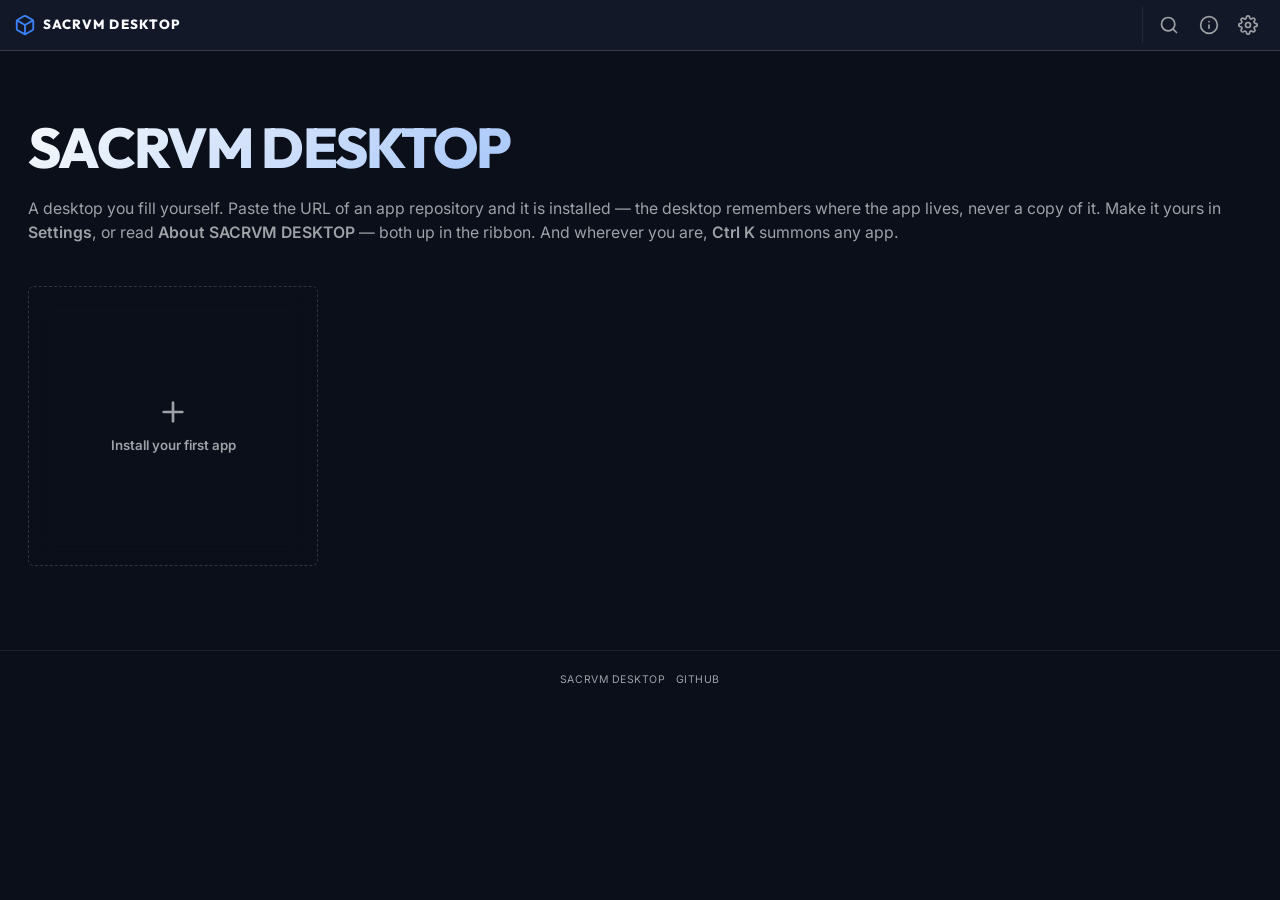
==== commit 4229b868: "The desktop speaks German too Every string the desktop draws goes through sac.t with its English tex" ====
--- a/index.html
+++ b/index.html
@@ -26,6 +26,7 @@
          it chooses. A desktop hosts apps it does not know in advance, so it
          loads the whole kit rather than cherry-picking. -->
     <script defer src="kit/js/all.js"></script>
+    <script defer src="i18n.js"></script>
     <script defer src="desktop.js"></script>
 </head>
 <body class="app-page">
@@ -52,12 +53,22 @@
             <div class="hub-container">
                 <header>
                     <h1>SACRVM DESKTOP</h1>
-                    <p class="intro-text">
+                    <!-- One paragraph per language; <html lang> (set by
+                         sac.lang) decides which one shows — desktop.css. -->
+                    <p class="intro-text" data-lang="en">
                         A desktop you fill yourself. Paste the URL of an app repository and it
                         is installed — the desktop remembers where the app lives, never a copy
                         of it. Make it yours in <strong>Settings</strong>, or read
                         <strong>About SACRVM DESKTOP</strong> — both up in the ribbon.
                         And wherever you are, <strong>Ctrl&nbsp;K</strong> summons any app.
+                    </p>
+                    <p class="intro-text" data-lang="de">
+                        Ein Desktop, den du selbst füllst. Füge die URL eines App-Repositorys
+                        ein, und die App ist installiert — der Desktop merkt sich, wo sie
+                        lebt, nie eine Kopie davon. Richte ihn in den
+                        <strong>Einstellungen</strong> ein oder lies
+                        <strong>Über SACRVM DESKTOP</strong> — beides oben in der Leiste.
+                        Und wo immer du bist, holt <strong>Strg&nbsp;K</strong> jede App.
                     </p>
                 </header>
 
--- a/kit/css/ui.css
+++ b/kit/css/ui.css
@@ -196,7 +196,8 @@
 :root,
 .sac-app,
 .sac-app-view,
-sac-window {
+sac-window,
+.on-viewport {
     /* Surfaces — accent-independent but direction-INdependent (the flipped
        seed already produces the right value), so these may live on the scopes. */
     --glass-hue:   color-mix(in srgb, var(--surface) 45%, var(--bg));   /* internal carrier  */
@@ -297,14 +298,18 @@
     --panel:   color-mix(in srgb, var(--bg) 62%, var(--lift));
     --panel-2: color-mix(in srgb, var(--bg) 30%, var(--lift));
 
-    /* State-as-text re-solved for a white worst-case plane — flip the shared
-       flag variables, and the *-text tokens on the accent scopes follow. */
+    /* State-as-text re-solved for the darkest light plane that carries it —
+       its own 16% tint over --bg (an active item, a status wash), not white:
+       the light ground is off-white, and a white solve measured ~4.1:1 on
+       --bg itself. Each pct is the most seed that still reaches 4.6:1 on
+       that tint (5.2–5.8:1 on --bg). Flip the shared flag variables, and the
+       *-text tokens on the accent scopes follow. */
     --text-solve:           var(--sink);
-    --accent-text-pct:       91%;
-    --accent-edit-text-pct:  93%;
-    --accent-warm-text-pct:  81%;
-    --danger-text-pct:       91%;
-    --ok-text-pct:           75%;
+    --accent-text-pct:       80%;
+    --accent-edit-text-pct:  82%;
+    --accent-warm-text-pct:  72%;
+    --danger-text-pct:       79%;
+    --ok-text-pct:           68%;
 }
 
 /* `data-theme="auto"` follows the OS instead of an explicit choice — same
@@ -328,12 +333,44 @@
         --panel-2: color-mix(in srgb, var(--bg) 30%, var(--lift));
 
         --text-solve:           var(--sink);
-        --accent-text-pct:       91%;
-        --accent-edit-text-pct:  93%;
-        --accent-warm-text-pct:  81%;
-        --danger-text-pct:       91%;
-        --ok-text-pct:           75%;
+        --accent-text-pct:       80%;
+        --accent-edit-text-pct:  82%;
+        --accent-warm-text-pct:  72%;
+        --danger-text-pct:       79%;
+        --ok-text-pct:           68%;
     }
+}
+
+/* On the viewport — the canvas ground is --viewport-bg (black) in EVERY
+   theme, so a kit component placed on it (a drop zone over an empty canvas,
+   a floating hint) must read the DARK derivation even in the light theme.
+   .on-viewport re-seeds the neutrals from the viewport ground and --lift and
+   re-derives everything below it (it is one of the derivation scopes above),
+   so ink, lines, washes, glass and state-as-text all resolve for a dark
+   ground. Seeds and poles only — a custom --viewport-bg still works:
+     <sac-drop-zone class="on-viewport" …></sac-drop-zone>                      */
+.on-viewport {
+    color-scheme: dark;
+    --bg:      var(--viewport-bg);
+    --fg:      color-mix(in srgb, var(--lift) 97%, var(--viewport-bg));
+    --surface: color-mix(in srgb, var(--lift) 14%, var(--viewport-bg));
+
+    /* The :root-only, direction-dependent tokens — their DARK values. */
+    --field:        color-mix(in srgb, var(--sink) 30%, transparent);
+    --glass:        color-mix(in srgb, var(--glass-hue) 70%, transparent);
+    --glass-strong: color-mix(in srgb, var(--glass-hue) 88%, transparent);
+    --panel:        color-mix(in srgb, var(--bg) 95%, var(--lift));
+    --panel-2:      color-mix(in srgb, var(--bg) 90%, var(--lift));
+    --shadow-1: 0 2px 8px  color-mix(in srgb, var(--sink) 35%, transparent);
+    --shadow-2: 0 8px 24px color-mix(in srgb, var(--sink) 45%, transparent);
+    --scrollbar-thumb:       color-mix(in srgb, var(--fg) 18%, transparent);
+    --scrollbar-thumb-hover: color-mix(in srgb, var(--fg) 32%, transparent);
+    --text-solve:           var(--lift);
+    --accent-text-pct:       90%;
+    --accent-edit-text-pct:  86%;
+    --accent-warm-text-pct: 100%;
+    --danger-text-pct:       89%;
+    --ok-text-pct:          100%;
 }
 
 /* --------------------------------------------------------------------------
@@ -1240,6 +1277,13 @@
     width: 100% !important;
     height: 100% !important;
     display: block;
+}
+/* Opt-out: a canvas shown at its own aspect (a source preview, a thumbnail)
+   keeps its intrinsic size instead of filling its box. */
+canvas.natural {
+    width: auto !important;
+    height: auto !important;
+    max-width: 100%;
 }
 
 /* A pan-zoom layer inside a .viewport pane (see sac.setupPanZoom). */
@@ -1475,7 +1519,9 @@
         left: 0;
         width: var(--drawer-width);
         height: auto;   /* beats .sidebar.fill: top + bottom size the drawer */
-        z-index: 10000;
+        /* Above every floating window (10000–18999) and the open nav
+           (19000), under dialogs (20000). */
+        z-index: 19001;
         padding-left: calc(0.75rem + env(safe-area-inset-left, 0px));
         padding-bottom: calc(0.75rem + env(safe-area-inset-bottom, 0px));
         translate: -105% 0;
--- a/desktop.css
+++ b/desktop.css
@@ -1,5 +1,11 @@
 /* SACRVM DESKTOP — shell-local layout only. Every value is a kit token; the
    desktop adds no colours of its own, so a theme swap carries it whole. */
+
+/* Static prose in two languages: sac.lang mirrors the language onto
+   <html lang>, and only the matching block shows. English is the default,
+   so a page before the kit loads (or in any other language) reads English. */
+:root[lang|="de"] [data-lang="en"],
+:root:not([lang|="de"]) [data-lang="de"] { display: none; }
 
 .section {
     max-width: 1400px;
@@ -183,64 +189,57 @@
     margin: 0;
 }
 
-/* First-run offer: two apps, each with its origin in plain sight, because
-   that is the one fact that should never be behind a click. */
-.welcome { display: flex; flex-direction: column; gap: 1rem; }
-.welcome > p { margin: 0; }
-
-.picks { list-style: none; margin: 0; padding: 0; display: grid; gap: 0.5rem; }
-
-.pick {
+/* Install dialog: two tabs, one confirm behind both. */
+.installer-panel {
+    display: flex;
+    flex-direction: column;
+    gap: 0.6rem;
+    padding-top: 0.9rem;
+}
+.installer-panel > p { margin: 0; }
+
+/* The App Store list: one row per app, its origin in plain sight like on
+   every tile, one button at the end. Scrolls on its own once it is long,
+   so the dialog's buttons stay put. */
+.store-list {
+    list-style: none;
+    margin: 0;
+    padding: 0;
     display: grid;
-    grid-template-columns: auto auto 1fr;
-    align-items: start;
+    gap: 0.5rem;
+    max-height: 22rem;
+    overflow-y: auto;
+}
+.store-item {
+    display: grid;
+    grid-template-columns: auto 1fr auto;
+    align-items: center;
     gap: 0.75rem;
     padding: 0.75rem;
     background: var(--field);
     border: 1px solid var(--border);
     border-radius: var(--radius-m);
-    cursor: pointer;
-    /* ui.css styles <label> as a form caption — uppercase, 0.7rem, tracked.
-       This label is a row of prose, so it takes the body voice back. */
-    text-transform: none;
-    letter-spacing: normal;
-    font-size: 0.95rem;
-    font-weight: 400;
-    color: var(--text);
-    transition: border-color 0.15s var(--ease-smooth),
-                background 0.15s var(--ease-smooth);
-}
-.pick:hover { border-color: var(--border-strong); background: var(--hover); }
-.pick:has(input:checked) { border-color: var(--accent); background: var(--accent-tint); }
-.pick:has(input:disabled) { cursor: default; opacity: 0.65; }
-.pick:has(input:disabled):hover { border-color: var(--border); background: var(--field); }
-.pick:focus-within { outline: 2px solid var(--accent); outline-offset: 2px; }
-
-.pick input { margin: 0.15rem 0 0; }
-.pick > sac-icon { --icon-size: 22px; color: var(--accent); margin-top: 0.05rem; }
-
-.pick-body { display: flex; flex-direction: column; gap: 0.15rem; min-width: 0; }
-.pick-name { font-weight: 600; }
-.pick-blurb { color: var(--text-muted); font-size: 0.85rem; }
-.pick-origin {
+}
+.store-item > sac-icon { --icon-size: 24px; color: var(--accent); }
+.store-body { display: flex; flex-direction: column; gap: 0.15rem; min-width: 0; }
+.store-name { font-weight: 600; }
+.store-desc { color: var(--text-muted); font-size: 0.85rem; }
+.store-meta {
     color: var(--text-dim);
     font-size: 0.75rem;
     font-family: ui-monospace, SFMono-Regular, Menlo, Consolas, monospace;
     overflow-wrap: anywhere;
 }
-.pick-state {
-    margin-top: 0.2rem;
-    color: var(--ok-text);
-    font-size: 0.75rem;
-    font-weight: 600;
-}
+.store-btn { width: auto; }
+.store-status { color: var(--text-muted); font-size: 0.9rem; }
+.store-status[hidden] { display: none; }
 
 /* sac.dialog.confirm sets its message with textContent, so the line breaks
    in it are real characters — let them render. Authored bodies are the other
    way round: their newlines are source indentation and must collapse. */
 sac-dialog p { white-space: pre-line; }
 sac-dialog .settings p,
-sac-dialog .welcome p { white-space: normal; }
+sac-dialog .installer-panel p { white-space: normal; }
 
 .empty {
     color: var(--text-muted);
